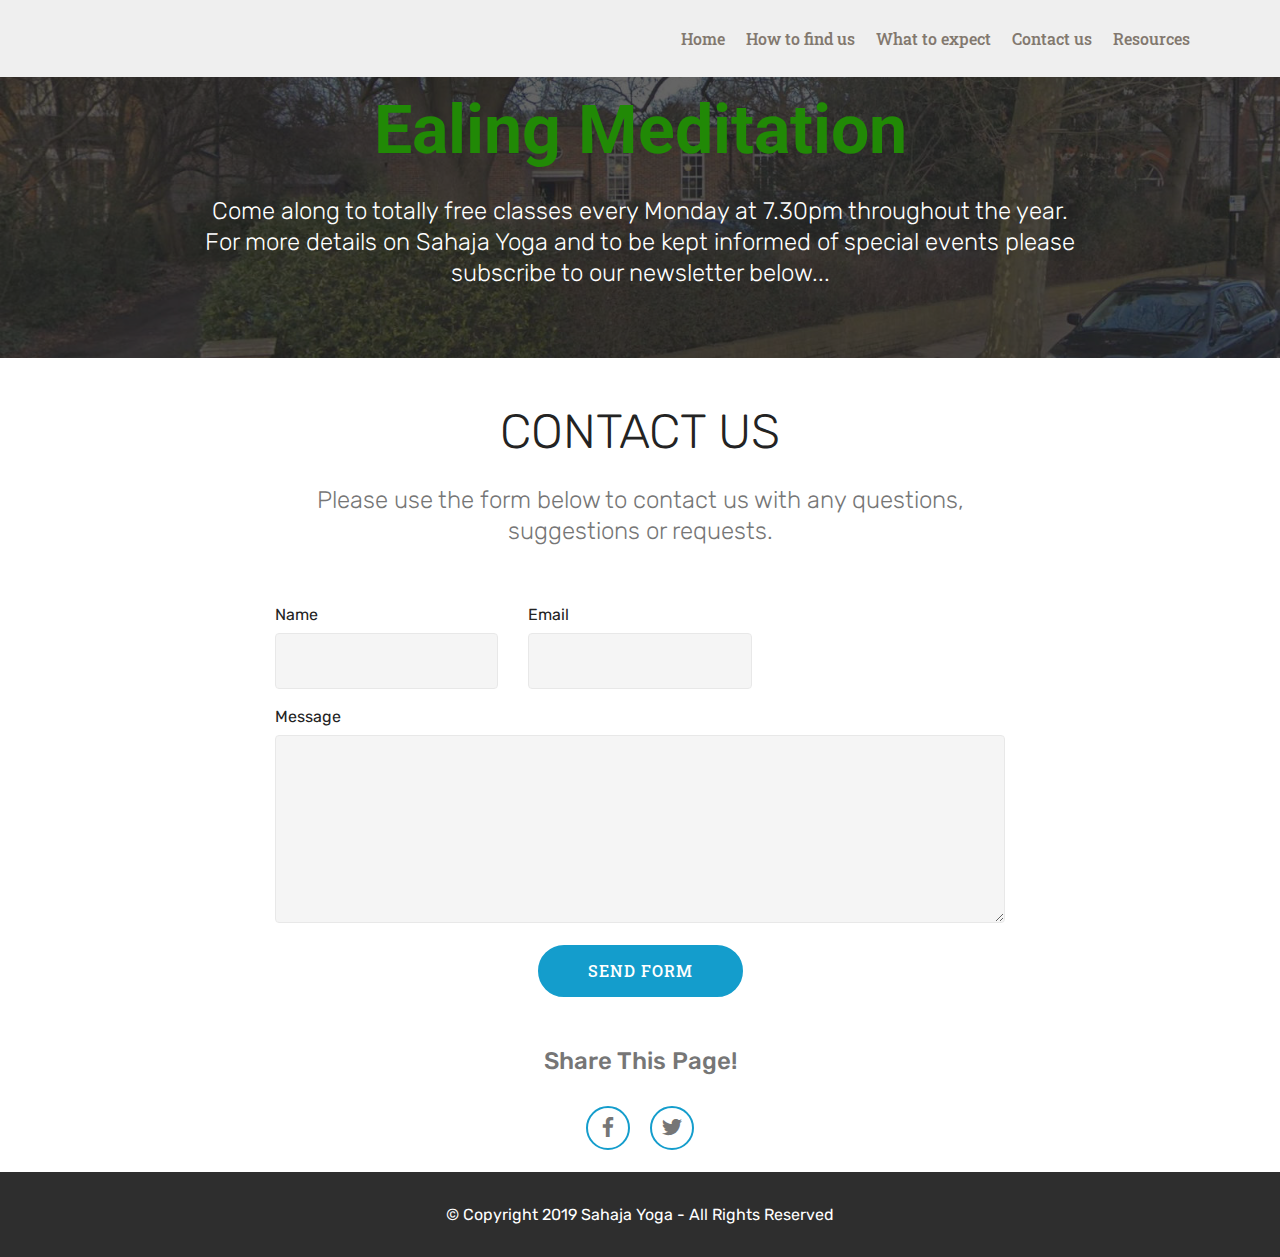
==== contactus.html @ 4f0f0ec8 "create github pages" ====
<!DOCTYPE html>
<html lang="en" >
<head>
  
  <meta charset="UTF-8">
  <meta http-equiv="X-UA-Compatible" content="IE=edge">
  
  <meta name="viewport" content="width=device-width, initial-scale=1, minimum-scale=1">
  <link rel="shortcut icon" href="assets/images/logo2.png" type="image/x-icon">
  <meta name="description" content="">
  
  <title>Contact Us</title>
  <link rel="stylesheet" href="assets/web/assets/mobirise-icons/mobirise-icons.css">
  <link rel="stylesheet" href="assets/tether/tether.min.css">
  <link rel="stylesheet" href="assets/bootstrap/css/bootstrap.min.css">
  <link rel="stylesheet" href="assets/bootstrap/css/bootstrap-grid.min.css">
  <link rel="stylesheet" href="assets/bootstrap/css/bootstrap-reboot.min.css">
  <link rel="stylesheet" href="assets/dropdown/css/style.css">
  <link rel="stylesheet" href="assets/socicon/css/styles.css">
  <link rel="stylesheet" href="assets/theme/css/style.css">
  <link rel="stylesheet" href="assets/mobirise/css/mbr-additional.css" type="text/css">
  
  
  
<meta name="theme-color" content="#149dcc">
<link rel="manifest" href="manifest.json">
<script src="sw-connect.js"></script></head>
<body>
  <section class="menu cid-rzrLYLsdFw" once="menu" id="menu2-1b">

    

    <nav class="navbar navbar-expand beta-menu navbar-dropdown align-items-center navbar-fixed-top navbar-toggleable-sm">
        <button class="navbar-toggler navbar-toggler-right" type="button" data-toggle="collapse" data-target="#navbarSupportedContent" aria-controls="navbarSupportedContent" aria-expanded="false" aria-label="Toggle navigation">
            <div class="hamburger">
                <span></span>
                <span></span>
                <span></span>
                <span></span>
            </div>
        </button>
        <div class="menu-logo">
            <div class="navbar-brand">
                
                
            </div>
        </div>
        <div class="collapse navbar-collapse" id="navbarSupportedContent">
            <ul class="navbar-nav nav-dropdown nav-right navbar-nav-top-padding" data-app-modern-menu="true"><li class="nav-item">
                    <a class="nav-link link text-info display-4" href="index.html">
                        Home</a>
                </li><li class="nav-item"><a class="nav-link link text-info display-4" href="findus.html">
                        How to find us</a></li><li class="nav-item"><a class="nav-link link text-info display-4" href="whattoexpect.html">
                        What to expect</a></li><li class="nav-item"><a class="nav-link link text-info display-4" href="contactus.html">
                        Contact us</a></li>
                <li class="nav-item">
                    <a class="nav-link link text-info display-4" href="#">
                        Resources</a>
                </li></ul>
            
        </div>
    </nav>
</section>

<section class="header1 cid-rzrLYGbPC7" id="header1-14">

    

    <div class="mbr-overlay" style="opacity: 0.7; background-color: rgb(35, 35, 35);">
    </div>

    <div class="container">
        <div class="row justify-content-md-center">
            <div class="mbr-white col-md-10">
                <h1 class="mbr-section-title align-center mbr-bold pb-3 mbr-fonts-style display-1">
                    Ealing Meditation</h1>
                <h3 class="mbr-section-subtitle align-center mbr-light pb-3 mbr-fonts-style display-5">Come along to totally free classes every Monday at 7.30pm throughout the year. 
<div>For more details on Sahaja Yoga and to be kept informed of special events please subscribe to our newsletter below...</div></h3>
                
                
            </div>
        </div>
    </div>

</section>

<section class="mbr-section form1 cid-rzrN6B6VgJ" id="form1-1d">

    

    
    <div class="container">
        <div class="row justify-content-center">
            <div class="title col-12 col-lg-8">
                <h2 class="mbr-section-title align-center pb-3 mbr-fonts-style display-2">
                    CONTACT US</h2>
                <h3 class="mbr-section-subtitle align-center mbr-light pb-3 mbr-fonts-style display-5">
                    Please use the form below to contact us with any questions, suggestions or requests.</h3>
            </div>
        </div>
    </div>
    <div class="container">
        <div class="row justify-content-center">
            <div class="media-container-column col-lg-8" data-form-type="formoid">
                <!---Formbuilder Form--->
                <form action="https://mobirise.com/" method="POST" class="mbr-form form-with-styler" data-form-title="Mobirise Form"><input type="hidden" name="email" data-form-email="true" value="wtzinkTnFHmS6nbP2ixDctC38cv2uahCUDF8X0Ptoif3aAc4qxjBd4SooRGVv1TV05p3VgmQpO48NPKiVNfQHRXfDV/7eMp52Pio+6GOVGcTlql3ilkWLt+3/0jAltB7">
                    <div class="row">
                        <div hidden="hidden" data-form-alert="" class="alert alert-success col-12">Thanks for filling out the form!</div>
                        <div hidden="hidden" data-form-alert-danger="" class="alert alert-danger col-12">
                        </div>
                    </div>
                    <div class="dragArea row">
                        <div class="col-md-4  form-group" data-for="name">
                            <label for="name-form1-1d" class="form-control-label mbr-fonts-style display-7">Name</label>
                            <input type="text" name="name" data-form-field="Name" required="required" class="form-control display-7" id="name-form1-1d">
                        </div>
                        <div class="col-md-4  form-group" data-for="email">
                            <label for="email-form1-1d" class="form-control-label mbr-fonts-style display-7">Email</label>
                            <input type="email" name="email" data-form-field="Email" required="required" class="form-control display-7" id="email-form1-1d">
                        </div>
                        <div data-for="message" class="col-md-12 form-group">
                            <label for="message-form1-1d" class="form-control-label mbr-fonts-style display-7">Message</label>
                            <textarea name="message" data-form-field="Message" class="form-control display-7" id="message-form1-1d"></textarea>
                        </div>
                        <div class="col-md-12 input-group-btn align-center">
                            <button type="submit" class="btn btn-primary btn-form display-4">SEND FORM</button>
                        </div>
                    </div>
                </form><!---Formbuilder Form--->
            </div>
        </div>
    </div>
</section>

<section class="cid-rzrLYKiFLL" id="social-buttons1-19">
    
    

    

    <div class="container">
        <div class="media-container-row">
            <div class="col-md-8 align-center">
                <h2 class="pb-3 mbr-section-title mbr-fonts-style display-5"><br>Share This Page!</h2>
                <div>
                    <div class="mbr-social-likes" data-counters="false">
                        <span class="btn btn-social facebook mx-2" title="Share link on Facebook">
                            <i class="socicon socicon-facebook"></i>
                        </span>
                        <span class="btn btn-social twitter mx-2" title="Share link on Twitter">
                            <i class="socicon socicon-twitter"></i>
                        </span>
                        
                        
                        
                    </div>
                </div>
            </div>
        </div>
    </div>
</section>

<section once="footers" class="cid-rzrLYKTulB" id="footer6-1a">

    

    

    <div class="container">
        <div class="media-container-row align-center mbr-white">
            <div class="col-12">
                <p class="mbr-text mb-0 mbr-fonts-style display-7">
                    © Copyright 2019 Sahaja Yoga - All Rights Reserved
                </p>
            </div>
        </div>
    </div>
</section>


  <script src="assets/web/assets/jquery/jquery.min.js"></script>
  <script src="assets/popper/popper.min.js"></script>
  <script src="assets/tether/tether.min.js"></script>
  <script src="assets/bootstrap/js/bootstrap.min.js"></script>
  <script src="assets/smoothscroll/smooth-scroll.js"></script>
  <script src="assets/sociallikes/social-likes.js"></script>
  <script src="assets/dropdown/js/nav-dropdown.js"></script>
  <script src="assets/dropdown/js/navbar-dropdown.js"></script>
  <script src="assets/touchswipe/jquery.touch-swipe.min.js"></script>
  <script src="assets/theme/js/script.js"></script>
  <script src="assets/formoid/formoid.min.js"></script>
  
  
</body>
</html>
---- assets/web/assets/mobirise-icons/mobirise-icons.css ----
@font-face {
  font-family: 'MobiriseIcons';
  src:  url('mobirise-icons.eot?spat4u');
  src:  url('mobirise-icons.eot?spat4u#iefix') format('embedded-opentype'),
    url('mobirise-icons.ttf?spat4u') format('truetype'),
    url('mobirise-icons.woff?spat4u') format('woff'),
    url('mobirise-icons.svg?spat4u#MobiriseIcons') format('svg');
  font-weight: normal;
  font-style: normal;
}

[class^="mbri-"], [class*=" mbri-"] {
  /* use !important to prevent issues with browser extensions that change fonts */
  font-family: MobiriseIcons !important;
  speak: none;
  font-style: normal;
  font-weight: normal;
  font-variant: normal;
  text-transform: none;
  line-height: 1;

  /* Better Font Rendering =========== */
  -webkit-font-smoothing: antialiased;
  -moz-osx-font-smoothing: grayscale;
}

.mbri-add-submenu:before {
  content: "\e900";
}
.mbri-alert:before {
  content: "\e901";
}
.mbri-align-center:before {
  content: "\e902";
}
.mbri-align-justify:before {
  content: "\e903";
}
.mbri-align-left:before {
  content: "\e904";
}
.mbri-align-right:before {
  content: "\e905";
}
.mbri-android:before {
  content: "\e906";
}
.mbri-apple:before {
  content: "\e907";
}
.mbri-arrow-down:before {
  content: "\e908";
}
.mbri-arrow-next:before {
  content: "\e909";
}
.mbri-arrow-prev:before {
  content: "\e90a";
}
.mbri-arrow-up:before {
  content: "\e90b";
}
.mbri-bold:before {
  content: "\e90c";
}
.mbri-bookmark:before {
  content: "\e90d";
}
.mbri-bootstrap:before {
  content: "\e90e";
}
.mbri-briefcase:before {
  content: "\e90f";
}
.mbri-browse:before {
  content: "\e910";
}
.mbri-bulleted-list:before {
  content: "\e911";
}
.mbri-calendar:before {
  content: "\e912";
}
.mbri-camera:before {
  content: "\e913";
}
.mbri-cart-add:before {
  content: "\e914";
}
.mbri-cart-full:before {
  content: "\e915";
}
.mbri-cash:before {
  content: "\e916";
}
.mbri-change-style:before {
  content: "\e917";
}
.mbri-chat:before {
  content: "\e918";
}
.mbri-clock:before {
  content: "\e919";
}
.mbri-close:before {
  content: "\e91a";
}
.mbri-cloud:before {
  content: "\e91b";
}
.mbri-code:before {
  content: "\e91c";
}
.mbri-contact-form:before {
  content: "\e91d";
}
.mbri-credit-card:before {
  content: "\e91e";
}
.mbri-cursor-click:before {
  content: "\e91f";
}
.mbri-cust-feedback:before {
  content: "\e920";
}
.mbri-database:before {
  content: "\e921";
}
.mbri-delivery:before {
  content: "\e922";
}
.mbri-desktop:before {
  content: "\e923";
}
.mbri-devices:before {
  content: "\e924";
}
.mbri-down:before {
  content: "\e925";
}
.mbri-download:before {
  content: "\e989";
}
.mbri-drag-n-drop:before {
  content: "\e927";
}
.mbri-drag-n-drop2:before {
  content: "\e928";
}
.mbri-edit:before {
  content: "\e929";
}
.mbri-edit2:before {
  content: "\e92a";
}
.mbri-error:before {
  content: "\e92b";
}
.mbri-extension:before {
  content: "\e92c";
}
.mbri-features:before {
  content: "\e92d";
}
.mbri-file:before {
  content: "\e92e";
}
.mbri-flag:before {
  content: "\e92f";
}
.mbri-folder:before {
  content: "\e930";
}
.mbri-gift:before {
  content: "\e931";
}
.mbri-github:before {
  content: "\e932";
}
.mbri-globe:before {
  content: "\e933";
}
.mbri-globe-2:before {
  content: "\e934";
}
.mbri-growing-chart:before {
  content: "\e935";
}
.mbri-hearth:before {
  content: "\e936";
}
.mbri-help:before {
  content: "\e937";
}
.mbri-home:before {
  content: "\e938";
}
.mbri-hot-cup:before {
  content: "\e939";
}
.mbri-idea:before {
  content: "\e93a";
}
.mbri-image-gallery:before {
  content: "\e93b";
}
.mbri-image-slider:before {
  content: "\e93c";
}
.mbri-info:before {
  content: "\e93d";
}
.mbri-italic:before {
  content: "\e93e";
}
.mbri-key:before {
  content: "\e93f";
}
.mbri-laptop:before {
  content: "\e940";
}
.mbri-layers:before {
  content: "\e941";
}
.mbri-left-right:before {
  content: "\e942";
}
.mbri-left:before {
  content: "\e943";
}
.mbri-letter:before {
  content: "\e944";
}
.mbri-like:before {
  content: "\e945";
}
.mbri-link:before {
  content: "\e946";
}
.mbri-lock:before {
  content: "\e947";
}
.mbri-login:before {
  content: "\e948";
}
.mbri-logout:before {
  content: "\e949";
}
.mbri-magic-stick:before {
  content: "\e94a";
}
.mbri-map-pin:before {
  content: "\e94b";
}
.mbri-menu:before {
  content: "\e94c";
}
.mbri-mobile:before {
  content: "\e94d";
}
.mbri-mobile2:before {
  content: "\e94e";
}
.mbri-mobirise:before {
  content: "\e94f";
}
.mbri-more-horizontal:before {
  content: "\e950";
}
.mbri-more-vertical:before {
  content: "\e951";
}
.mbri-music:before {
  content: "\e952";
}
.mbri-new-file:before {
  content: "\e953";
}
.mbri-numbered-list:before {
  content: "\e954";
}
.mbri-opened-folder:before {
  content: "\e955";
}
.mbri-pages:before {
  content: "\e956";
}
.mbri-paper-plane:before {
  content: "\e957";
}
.mbri-paperclip:before {
  content: "\e958";
}
.mbri-photo:before {
  content: "\e959";
}
.mbri-photos:before {
  content: "\e95a";
}
.mbri-pin:before {
  content: "\e95b";
}
.mbri-play:before {
  content: "\e95c";
}
.mbri-plus:before {
  content: "\e95d";
}
.mbri-preview:before {
  content: "\e95e";
}
.mbri-print:before {
  content: "\e95f";
}
.mbri-protect:before {
  content: "\e960";
}
.mbri-question:before {
  content: "\e961";
}
.mbri-quote-left:before {
  content: "\e962";
}
.mbri-quote-right:before {
  content: "\e963";
}
.mbri-refresh:before {
  content: "\e964";
}
.mbri-responsive:before {
  content: "\e965";
}
.mbri-right:before {
  content: "\e966";
}
.mbri-rocket:before {
  content: "\e967";
}
.mbri-sad-face:before {
  content: "\e968";
}
.mbri-sale:before {
  content: "\e969";
}
.mbri-save:before {
  content: "\e96a";
}
.mbri-search:before {
  content: "\e96b";
}
.mbri-setting:before {
  content: "\e96c";
}
.mbri-setting2:before {
  content: "\e96d";
}
.mbri-setting3:before {
  content: "\e96e";
}
.mbri-share:before {
  content: "\e96f";
}
.mbri-shopping-bag:before {
  content: "\e970";
}
.mbri-shopping-basket:before {
  content: "\e971";
}
.mbri-shopping-cart:before {
  content: "\e972";
}
.mbri-sites:before {
  content: "\e973";
}
.mbri-smile-face:before {
  content: "\e974";
}
.mbri-speed:before {
  content: "\e975";
}
.mbri-star:before {
  content: "\e976";
}
.mbri-success:before {
  content: "\e977";
}
.mbri-sun:before {
  content: "\e978";
}
.mbri-sun2:before {
  content: "\e979";
}
.mbri-tablet:before {
  content: "\e97a";
}
.mbri-tablet-vertical:before {
  content: "\e97b";
}
.mbri-target:before {
  content: "\e97c";
}
.mbri-timer:before {
  content: "\e97d";
}
.mbri-to-ftp:before {
  content: "\e97e";
}
.mbri-to-local-drive:before {
  content: "\e97f";
}
.mbri-touch-swipe:before {
  content: "\e980";
}
.mbri-touch:before {
  content: "\e981";
}
.mbri-trash:before {
  content: "\e982";
}
.mbri-underline:before {
  content: "\e983";
}
.mbri-unlink:before {
  content: "\e984";
}
.mbri-unlock:before {
  content: "\e985";
}
.mbri-up-down:before {
  content: "\e986";
}
.mbri-up:before {
  content: "\e987";
}
.mbri-update:before {
  content: "\e988";
}
.mbri-upload:before {
 content: "\e926"; 
}
.mbri-user:before {
  content: "\e98a";
}
.mbri-user2:before {
  content: "\e98b";
}
.mbri-users:before {
  content: "\e98c";
}
.mbri-video:before {
  content: "\e98d";
}
.mbri-video-play:before {
  content: "\e98e";
}
.mbri-watch:before {
  content: "\e98f";
}
.mbri-website-theme:before {
  content: "\e990";
}
.mbri-wifi:before {
  content: "\e991";
}
.mbri-windows:before {
  content: "\e992";
}
.mbri-zoom-out:before {
  content: "\e993";
}
.mbri-redo:before {
  content: "\e994";
}
.mbri-undo:before {
  content: "\e995";
}
---- assets/dropdown/css/style.css ----
.navbar-dropdown {
  left: 0;
  padding: 0;
  position: absolute;
  right: 0;
  top: 0;
  transition: all 0.45s ease;
  z-index: 1030;
  background: #282828; }
  .navbar-dropdown .navbar-logo {
    margin-right: 0.8rem;
    transition: margin 0.3s ease-in-out;
    vertical-align: middle; }
    .navbar-dropdown .navbar-logo img {
      height: 3.125rem;
      transition: all 0.3s ease-in-out; }
    .navbar-dropdown .navbar-logo.mbr-iconfont {
      font-size: 3.125rem;
      line-height: 3.125rem; }
  .navbar-dropdown .navbar-caption {
    font-weight: 700;
    white-space: normal;
    vertical-align: -4px;
    line-height: 3.125rem !important; }
    .navbar-dropdown .navbar-caption, .navbar-dropdown .navbar-caption:hover {
      color: inherit;
      text-decoration: none; }
  .navbar-dropdown .mbr-iconfont + .navbar-caption {
    vertical-align: -1px; }
  .navbar-dropdown.navbar-fixed-top {
    position: fixed; }
  .navbar-dropdown .navbar-brand span {
    vertical-align: -4px; }
  .navbar-dropdown.bg-color.transparent {
    background: none; }
  .navbar-dropdown.navbar-short .navbar-brand {
    padding: 0.625rem 0; }
    .navbar-dropdown.navbar-short .navbar-brand span {
      vertical-align: -1px; }
  .navbar-dropdown.navbar-short .navbar-caption {
    line-height: 2.375rem !important;
    vertical-align: -2px; }
  .navbar-dropdown.navbar-short .navbar-logo {
    margin-right: 0.5rem; }
    .navbar-dropdown.navbar-short .navbar-logo img {
      height: 2.375rem; }
    .navbar-dropdown.navbar-short .navbar-logo.mbr-iconfont {
      font-size: 2.375rem;
      line-height: 2.375rem; }
  .navbar-dropdown.navbar-short .mbr-table-cell {
    height: 3.625rem; }
  .navbar-dropdown .navbar-close {
    left: 0.6875rem;
    position: fixed;
    top: 0.75rem;
    z-index: 1000; }
  .navbar-dropdown .hamburger-icon {
    content: "";
    display: inline-block;
    vertical-align: middle;
    width: 16px;
    -webkit-box-shadow: 0 -6px 0 1px #282828,0 0 0 1px #282828,0 6px 0 1px #282828;
    -moz-box-shadow: 0 -6px 0 1px #282828,0 0 0 1px #282828,0 6px 0 1px #282828;
    box-shadow: 0 -6px 0 1px #282828,0 0 0 1px #282828,0 6px 0 1px #282828; }

.dropdown-menu .dropdown-toggle[data-toggle="dropdown-submenu"]::after {
  border-bottom: 0.35em solid transparent;
  border-left: 0.35em solid;
  border-right: 0;
  border-top: 0.35em solid transparent;
  margin-left: 0.3rem; }

.dropdown-menu .dropdown-item:focus {
  outline: 0; }

.nav-dropdown {
  font-size: 0.75rem;
  font-weight: 500;
  height: auto !important; }
  .nav-dropdown .nav-btn {
    padding-left: 1rem; }
  .nav-dropdown .link {
    margin: .667em 1.667em;
    font-weight: 500;
    padding: 0;
    transition: color .2s ease-in-out; }
    .nav-dropdown .link.dropdown-toggle {
      margin-right: 2.583em; }
      .nav-dropdown .link.dropdown-toggle::after {
        margin-left: .25rem;
        border-top: 0.35em solid;
        border-right: 0.35em solid transparent;
        border-left: 0.35em solid transparent;
        border-bottom: 0; }
      .nav-dropdown .link.dropdown-toggle[aria-expanded="true"] {
        margin: 0;
        padding: 0.667em 3.263em  0.667em 1.667em; }
  .nav-dropdown .link::after,
  .nav-dropdown .dropdown-item::after {
    color: inherit; }
  .nav-dropdown .btn {
    font-size: 0.75rem;
    font-weight: 700;
    letter-spacing: 0;
    margin-bottom: 0;
    padding-left: 1.25rem;
    padding-right: 1.25rem; }
  .nav-dropdown .dropdown-menu {
    border-radius: 0;
    border: 0;
    left: 0;
    margin: 0;
    padding-bottom: 1.25rem;
    padding-top: 1.25rem;
    position: relative; }
  .nav-dropdown .dropdown-submenu {
    margin-left: 0.125rem;
    top: 0; }
  .nav-dropdown .dropdown-item {
    font-weight: 500;
    line-height: 2;
    padding: 0.3846em 4.615em 0.3846em 1.5385em;
    position: relative;
    transition: color .2s ease-in-out, background-color .2s ease-in-out; }
    .nav-dropdown .dropdown-item::after {
      margin-top: -0.3077em;
      position: absolute;
      right: 1.1538em;
      top: 50%; }
    .nav-dropdown .dropdown-item:focus, .nav-dropdown .dropdown-item:hover {
      background: none; }

@media (max-width: 767px) {
  .nav-dropdown.navbar-toggleable-sm {
    bottom: 0;
    display: none;
    left: 0;
    overflow-x: hidden;
    position: fixed;
    top: 0;
    transform: translateX(-100%);
    -ms-transform: translateX(-100%);
    -webkit-transform: translateX(-100%);
    width: 18.75rem;
    z-index: 999; } }
.nav-dropdown.navbar-toggleable-xl {
  bottom: 0;
  display: none;
  left: 0;
  overflow-x: hidden;
  position: fixed;
  top: 0;
  transform: translateX(-100%);
  -ms-transform: translateX(-100%);
  -webkit-transform: translateX(-100%);
  width: 18.75rem;
  z-index: 999; }

.nav-dropdown-sm {
  display: block !important;
  overflow-x: hidden;
  overflow: auto;
  padding-top: 3.875rem; }
  .nav-dropdown-sm::after {
    content: "";
    display: block;
    height: 3rem;
    width: 100%; }
  .nav-dropdown-sm.collapse.in ~ .navbar-close {
    display: block !important; }
  .nav-dropdown-sm.collapsing, .nav-dropdown-sm.collapse.in {
    transform: translateX(0);
    -ms-transform: translateX(0);
    -webkit-transform: translateX(0);
    transition: all 0.25s ease-out;
    -webkit-transition: all 0.25s ease-out;
    background: #282828; }
  .nav-dropdown-sm.collapsing[aria-expanded="false"] {
    transform: translateX(-100%);
    -ms-transform: translateX(-100%);
    -webkit-transform: translateX(-100%); }
  .nav-dropdown-sm .nav-item {
    display: block;
    margin-left: 0 !important;
    padding-left: 0; }
  .nav-dropdown-sm .link,
  .nav-dropdown-sm .dropdown-item {
    border-top: 1px dotted rgba(255, 255, 255, 0.1);
    font-size: 0.8125rem;
    line-height: 1.6;
    margin: 0 !important;
    padding: 0.875rem 2.4rem 0.875rem 1.5625rem !important;
    position: relative;
    white-space: normal; }
    .nav-dropdown-sm .link:focus, .nav-dropdown-sm .link:hover,
    .nav-dropdown-sm .dropdown-item:focus,
    .nav-dropdown-sm .dropdown-item:hover {
      background: rgba(0, 0, 0, 0.2) !important;
      color: #c0a375; }
  .nav-dropdown-sm .nav-btn {
    position: relative;
    padding: 1.5625rem 1.5625rem 0 1.5625rem; }
    .nav-dropdown-sm .nav-btn::before {
      border-top: 1px dotted rgba(255, 255, 255, 0.1);
      content: "";
      left: 0;
      position: absolute;
      top: 0;
      width: 100%; }
    .nav-dropdown-sm .nav-btn + .nav-btn {
      padding-top: 0.625rem; }
      .nav-dropdown-sm .nav-btn + .nav-btn::before {
        display: none; }
  .nav-dropdown-sm .btn {
    padding: 0.625rem 0; }
  .nav-dropdown-sm .dropdown-toggle[data-toggle="dropdown-submenu"]::after {
    margin-left: .25rem;
    border-top: 0.35em solid;
    border-right: 0.35em solid transparent;
    border-left: 0.35em solid transparent;
    border-bottom: 0; }
  .nav-dropdown-sm .dropdown-toggle[data-toggle="dropdown-submenu"][aria-expanded="true"]::after {
    border-top: 0;
    border-right: 0.35em solid transparent;
    border-left: 0.35em solid transparent;
    border-bottom: 0.35em solid; }
  .nav-dropdown-sm .dropdown-menu {
    margin: 0;
    padding: 0;
    position: relative;
    top: 0;
    left: 0;
    width: 100%;
    border: 0;
    float: none;
    border-radius: 0;
    background: none; }
  .nav-dropdown-sm .dropdown-submenu {
    left: 100%;
    margin-left: 0.125rem;
    margin-top: -1.25rem;
    top: 0; }

.navbar-toggleable-sm .nav-dropdown .dropdown-menu {
  position: absolute; }

.navbar-toggleable-sm .nav-dropdown .dropdown-submenu {
  left: 100%;
  margin-left: 0.125rem;
  margin-top: -1.25rem;
  top: 0; }

.navbar-toggleable-sm.opened .nav-dropdown .dropdown-menu {
  position: relative; }

.navbar-toggleable-sm.opened .nav-dropdown .dropdown-submenu {
  left: 0;
  margin-left: 00rem;
  margin-top: 0rem;
  top: 0; }

.is-builder .nav-dropdown.collapsing {
  transition: none !important; }

/*# sourceMappingURL=style.css.map */
---- assets/socicon/css/styles.css ----
@charset "UTF-8";

@font-face {
  font-family: "socicon";
  src:url("../fonts/socicon.eot");
  src:url("../fonts/socicon.eot?#iefix") format("embedded-opentype"),
    url("../fonts/socicon.woff") format("woff"),
    url("../fonts/socicon.ttf") format("truetype"),
    url("../fonts/socicon.svg#socicon") format("svg");
  font-weight: normal;
  font-style: normal;

}

[data-icon]:before {
  font-family: "socicon" !important;
  content: attr(data-icon);
  font-style: normal !important;
  font-weight: normal !important;
  font-variant: normal !important;
  text-transform: none !important;
  speak: none;
  line-height: 1;
  -webkit-font-smoothing: antialiased;
  -moz-osx-font-smoothing: grayscale;
}

[class^="socicon-"]:before,
[class*=" socicon-"]:before {
  font-family: "socicon" !important;
  font-style: normal !important;
  font-weight: normal !important;
  font-variant: normal !important;
  text-transform: none !important;
  speak: none;
  line-height: 1;
  -webkit-font-smoothing: antialiased;
  -moz-osx-font-smoothing: grayscale;
}

.socicon-modelmayhem:before {
  content: "\e000";
}
.socicon-mixcloud:before {
  content: "\e001";
}
.socicon-drupal:before {
  content: "\e002";
}
.socicon-swarm:before {
  content: "\e003";
}
.socicon-istock:before {
  content: "\e004";
}
.socicon-yammer:before {
  content: "\e005";
}
.socicon-ello:before {
  content: "\e006";
}
.socicon-stackoverflow:before {
  content: "\e007";
}
.socicon-persona:before {
  content: "\e008";
}
.socicon-triplej:before {
  content: "\e009";
}
.socicon-houzz:before {
  content: "\e00a";
}
.socicon-rss:before {
  content: "\e00b";
}
.socicon-paypal:before {
  content: "\e00c";
}
.socicon-odnoklassniki:before {
  content: "\e00d";
}
.socicon-airbnb:before {
  content: "\e00e";
}
.socicon-periscope:before {
  content: "\e00f";
}
.socicon-outlook:before {
  content: "\e010";
}
.socicon-coderwall:before {
  content: "\e011";
}
.socicon-tripadvisor:before {
  content: "\e012";
}
.socicon-appnet:before {
  content: "\e013";
}
.socicon-goodreads:before {
  content: "\e014";
}
.socicon-tripit:before {
  content: "\e015";
}
.socicon-lanyrd:before {
  content: "\e016";
}
.socicon-slideshare:before {
  content: "\e017";
}
.socicon-buffer:before {
  content: "\e018";
}
.socicon-disqus:before {
  content: "\e019";
}
.socicon-vkontakte:before {
  content: "\e01a";
}
.socicon-whatsapp:before {
  content: "\e01b";
}
.socicon-patreon:before {
  content: "\e01c";
}
.socicon-storehouse:before {
  content: "\e01d";
}
.socicon-pocket:before {
  content: "\e01e";
}
.socicon-mail:before {
  content: "\e01f";
}
.socicon-blogger:before {
  content: "\e020";
}
.socicon-technorati:before {
  content: "\e021";
}
.socicon-reddit:before {
  content: "\e022";
}
.socicon-dribbble:before {
  content: "\e023";
}
.socicon-stumbleupon:before {
  content: "\e024";
}
.socicon-digg:before {
  content: "\e025";
}
.socicon-envato:before {
  content: "\e026";
}
.socicon-behance:before {
  content: "\e027";
}
.socicon-delicious:before {
  content: "\e028";
}
.socicon-deviantart:before {
  content: "\e029";
}
.socicon-forrst:before {
  content: "\e02a";
}
.socicon-play:before {
  content: "\e02b";
}
.socicon-zerply:before {
  content: "\e02c";
}
.socicon-wikipedia:before {
  content: "\e02d";
}
.socicon-apple:before {
  content: "\e02e";
}
.socicon-flattr:before {
  content: "\e02f";
}
.socicon-github:before {
  content: "\e030";
}
.socicon-renren:before {
  content: "\e031";
}
.socicon-friendfeed:before {
  content: "\e032";
}
.socicon-newsvine:before {
  content: "\e033";
}
.socicon-identica:before {
  content: "\e034";
}
.socicon-bebo:before {
  content: "\e035";
}
.socicon-zynga:before {
  content: "\e036";
}
.socicon-steam:before {
  content: "\e037";
}
.socicon-xbox:before {
  content: "\e038";
}
.socicon-windows:before {
  content: "\e039";
}
.socicon-qq:before {
  content: "\e03a";
}
.socicon-douban:before {
  content: "\e03b";
}
.socicon-meetup:before {
  content: "\e03c";
}
.socicon-playstation:before {
  content: "\e03d";
}
.socicon-android:before {
  content: "\e03e";
}
.socicon-snapchat:before {
  content: "\e03f";
}
.socicon-twitter:before {
  content: "\e040";
}
.socicon-facebook:before {
  content: "\e041";
}
.socicon-googleplus:before {
  content: "\e042";
}
.socicon-pinterest:before {
  content: "\e043";
}
.socicon-foursquare:before {
  content: "\e044";
}
.socicon-yahoo:before {
  content: "\e045";
}
.socicon-skype:before {
  content: "\e046";
}
.socicon-yelp:before {
  content: "\e047";
}
.socicon-feedburner:before {
  content: "\e048";
}
.socicon-linkedin:before {
  content: "\e049";
}
.socicon-viadeo:before {
  content: "\e04a";
}
.socicon-xing:before {
  content: "\e04b";
}
.socicon-myspace:before {
  content: "\e04c";
}
.socicon-soundcloud:before {
  content: "\e04d";
}
.socicon-spotify:before {
  content: "\e04e";
}
.socicon-grooveshark:before {
  content: "\e04f";
}
.socicon-lastfm:before {
  content: "\e050";
}
.socicon-youtube:before {
  content: "\e051";
}
.socicon-vimeo:before {
  content: "\e052";
}
.socicon-dailymotion:before {
  content: "\e053";
}
.socicon-vine:before {
  content: "\e054";
}
.socicon-flickr:before {
  content: "\e055";
}
.socicon-500px:before {
  content: "\e056";
}
.socicon-wordpress:before {
  content: "\e058";
}
.socicon-tumblr:before {
  content: "\e059";
}
.socicon-twitch:before {
  content: "\e05a";
}
.socicon-8tracks:before {
  content: "\e05b";
}
.socicon-amazon:before {
  content: "\e05c";
}
.socicon-icq:before {
  content: "\e05d";
}
.socicon-smugmug:before {
  content: "\e05e";
}
.socicon-ravelry:before {
  content: "\e05f";
}
.socicon-weibo:before {
  content: "\e060";
}
.socicon-baidu:before {
  content: "\e061";
}
.socicon-angellist:before {
  content: "\e062";
}
.socicon-ebay:before {
  content: "\e063";
}
.socicon-imdb:before {
  content: "\e064";
}
.socicon-stayfriends:before {
  content: "\e065";
}
.socicon-residentadvisor:before {
  content: "\e066";
}
.socicon-google:before {
  content: "\e067";
}
.socicon-yandex:before {
  content: "\e068";
}
.socicon-sharethis:before {
  content: "\e069";
}
.socicon-bandcamp:before {
  content: "\e06a";
}
.socicon-itunes:before {
  content: "\e06b";
}
.socicon-deezer:before {
  content: "\e06c";
}
.socicon-telegram:before {
  content: "\e06e";
}
.socicon-openid:before {
  content: "\e06f";
}
.socicon-amplement:before {
  content: "\e070";
}
.socicon-viber:before {
  content: "\e071";
}
.socicon-zomato:before {
  content: "\e072";
}
.socicon-draugiem:before {
  content: "\e074";
}
.socicon-endomodo:before {
  content: "\e075";
}
.socicon-filmweb:before {
  content: "\e076";
}
.socicon-stackexchange:before {
  content: "\e077";
}
.socicon-wykop:before {
  content: "\e078";
}
.socicon-teamspeak:before {
  content: "\e079";
}
.socicon-teamviewer:before {
  content: "\e07a";
}
.socicon-ventrilo:before {
  content: "\e07b";
}
.socicon-younow:before {
  content: "\e07c";
}
.socicon-raidcall:before {
  content: "\e07d";
}
.socicon-mumble:before {
  content: "\e07e";
}
.socicon-medium:before {
  content: "\e06d";
}
.socicon-bebee:before {
  content: "\e07f";
}
.socicon-hitbox:before {
  content: "\e080";
}
.socicon-reverbnation:before {
  content: "\e081";
}
.socicon-formulr:before {
  content: "\e082";
}
.socicon-instagram:before {
  content: "\e057";
}
.socicon-battlenet:before {
  content: "\e083";
}
.socicon-chrome:before {
  content: "\e084";
}
.socicon-discord:before {
  content: "\e086";
}
.socicon-issuu:before {
  content: "\e087";
}
.socicon-macos:before {
  content: "\e088";
}
.socicon-firefox:before {
  content: "\e089";
}
.socicon-opera:before {
  content: "\e08d";
}
.socicon-keybase:before {
  content: "\e090";
}
.socicon-alliance:before {
  content: "\e091";
}
.socicon-livejournal:before {
  content: "\e092";
}
.socicon-googlephotos:before {
  content: "\e093";
}
.socicon-horde:before {
  content: "\e094";
}
.socicon-etsy:before {
  content: "\e095";
}
.socicon-zapier:before {
  content: "\e096";
}
.socicon-google-scholar:before {
  content: "\e097";
}
.socicon-researchgate:before {
  content: "\e098";
}
.socicon-wechat:before {
  content: "\e099";
}
.socicon-strava:before {
  content: "\e09a";
}
.socicon-line:before {
  content: "\e09b";
}
.socicon-lyft:before {
  content: "\e09c";
}
.socicon-uber:before {
  content: "\e09d";
}
.socicon-songkick:before {
  content: "\e09e";
}
.socicon-viewbug:before {
  content: "\e09f";
}
.socicon-googlegroups:before {
  content: "\e0a0";
}
.socicon-quora:before {
  content: "\e073";
}
.socicon-diablo:before {
  content: "\e085";
}
.socicon-blizzard:before {
  content: "\e0a1";
}
.socicon-hearthstone:before {
  content: "\e08b";
}
.socicon-heroes:before {
  content: "\e08a";
}
.socicon-overwatch:before {
  content: "\e08c";
}
.socicon-warcraft:before {
  content: "\e08e";
}
.socicon-starcraft:before {
  content: "\e08f";
}
.socicon-beam:before {
  content: "\e0a2";
}
.socicon-curse:before {
  content: "\e0a3";
}
.socicon-player:before {
  content: "\e0a4";
}
.socicon-streamjar:before {
  content: "\e0a5";
}
.socicon-nintendo:before {
  content: "\e0a6";
}
.socicon-hellocoton:before {
  content: "\e0a7";
}
---- assets/theme/css/style.css ----
/*!
 * Mobirise v4 theme (https://mobirise.com/)
 * Copyright 2017 Mobirise
 */
section {
  background-color: #eeeeee;
}

section,
.container,
.container-fluid {
  position: relative;
  word-wrap: break-word;
}

a.mbr-iconfont:hover {
  text-decoration: none;
}

.article .lead p, .article .lead ul, .article .lead ol, .article .lead pre, .article .lead blockquote {
  margin-bottom: 0;
}

a {
  font-style: normal;
  font-weight: 400;
  cursor: pointer;
}

a, a:hover {
  text-decoration: none;
}

figure {
  margin-bottom: 0;
}

body {
  color: #232323;
}

h1, h2, h3, h4, h5, h6,
.h1, .h2, .h3, .h4, .h5, .h6,
.display-1, .display-2, .display-3, .display-4 {
  line-height: 1;
  word-break: break-word;
  word-wrap: break-word;
}

b, strong {
  font-weight: bold;
}

blockquote {
  padding: 10px 0 10px 20px;
  position: relative;
  border-left: 2px solid;
  border-color: #ff3366;
}

input:-webkit-autofill, input:-webkit-autofill:hover, input:-webkit-autofill:focus, input:-webkit-autofill:active {
  transition-delay: 9999s;
  transition-property: background-color, color;
}

textarea[type="hidden"] {
  display: none;
}

body {
  position: relative;
}

section {
  background-position: 50% 50%;
  background-repeat: no-repeat;
  background-size: cover;
}

section .mbr-background-video,
section .mbr-background-video-preview {
  position: absolute;
  bottom: 0;
  left: 0;
  right: 0;
  top: 0;
}

.hidden {
  visibility: hidden;
}

.mbr-z-index20 {
  z-index: 20;
}

/*! Base colors */
.mbr-white {
  color: #ffffff;
}

.mbr-black {
  color: #000000;
}

.mbr-bg-white {
  background-color: #ffffff;
}

.mbr-bg-black {
  background-color: #000000;
}

/*! Text-aligns */
.align-left {
  text-align: left;
}

.align-center {
  text-align: center;
}

.align-right {
  text-align: right;
}

@media (max-width: 767px) {
  .align-left, .align-center, .align-right, .mbr-section-btn, .mbr-section-title {
    text-align: center;
  }
}

/*! Font-weight  */
.mbr-light {
  font-weight: 300;
}

.mbr-regular {
  font-weight: 400;
}

.mbr-semibold {
  font-weight: 500;
}

.mbr-bold {
  font-weight: 700;
}

/*! Media  */
.media-size-item {
  -webkit-flex: 1 1 auto;
  -moz-flex: 1 1 auto;
  -ms-flex: 1 1 auto;
  -o-flex: 1 1 auto;
  flex: 1 1 auto;
}

.media-content {
  -webkit-flex-basis: 100%;
  flex-basis: 100%;
}

.media-container-row {
  display: -ms-flexbox;
  display: -webkit-flex;
  display: flex;
  -webkit-flex-direction: row;
  -ms-flex-direction: row;
  flex-direction: row;
  -webkit-flex-wrap: wrap;
  -ms-flex-wrap: wrap;
  flex-wrap: wrap;
  -webkit-justify-content: center;
  -ms-flex-pack: center;
  justify-content: center;
  -webkit-align-content: center;
  -ms-flex-line-pack: center;
  align-content: center;
  -webkit-align-items: start;
  -ms-flex-align: start;
  align-items: start;
}

.media-container-row .media-size-item {
  width: 400px;
}

.media-container-column {
  display: -ms-flexbox;
  display: -webkit-flex;
  display: flex;
  -webkit-flex-direction: column;
  -ms-flex-direction: column;
  flex-direction: column;
  -webkit-flex-wrap: wrap;
  -ms-flex-wrap: wrap;
  flex-wrap: wrap;
  -webkit-justify-content: center;
  -ms-flex-pack: center;
  justify-content: center;
  -webkit-align-content: center;
  -ms-flex-line-pack: center;
  align-content: center;
  -webkit-align-items: stretch;
  -ms-flex-align: stretch;
  align-items: stretch;
}

.media-container-column > * {
  width: 100%;
}

@media (min-width: 992px) {
  .media-container-row {
    -webkit-flex-wrap: nowrap;
    -ms-flex-wrap: nowrap;
    flex-wrap: nowrap;
  }
}

figure {
  overflow: hidden;
}

figure[mbr-media-size] {
  transition: width 0.1s;
}

.mbr-figure img, .mbr-figure iframe {
  display: block;
  width: 100%;
}

.card {
  background-color: transparent;
  border: none;
}

.card-box {
  width: 100%;
}

.card-img {
  text-align: center;
  flex-shrink: 0;
  -webkit-flex-shrink: 0;
}

.media {
  max-width: 100%;
  margin: 0 auto;
}

.mbr-figure {
  -ms-flex-item-align: center;
  -ms-grid-row-align: center;
  -webkit-align-self: center;
  align-self: center;
}

.media-container > div {
  max-width: 100%;
}

.mbr-figure img, .card-img img {
  width: 100%;
}

@media (max-width: 991px) {
  .media-size-item {
    width: auto !important;
  }
  .media {
    width: auto;
  }
  .mbr-figure {
    width: 100% !important;
  }
}

/*! Buttons */
.mbr-section-btn {
  margin-left: -.25rem;
  margin-right: -.25rem;
  font-size: 0;
}

nav .mbr-section-btn {
  margin-left: 0rem;
  margin-right: 0rem;
}

/*! Btn icon margin */
.btn .mbr-iconfont, .btn.btn-sm .mbr-iconfont {
  cursor: pointer;
  margin-right: 0.5rem;
}

.btn.btn-md .mbr-iconfont, .btn.btn-md .mbr-iconfont {
  margin-right: 0.8rem;
}

.mbr-regular {
  font-weight: 400;
}

.mbr-semibold {
  font-weight: 500;
}

.mbr-bold {
  font-weight: 700;
}

[type="submit"] {
  -webkit-appearance: none;
}

/*! Full-screen */
.mbr-fullscreen .mbr-overlay {
  min-height: 100vh;
}

.mbr-fullscreen {
  display: flex;
  display: -webkit-flex;
  display: -moz-flex;
  display: -ms-flex;
  display: -o-flex;
  align-items: center;
  -webkit-align-items: center;
  min-height: 100vh;
  padding-top: 3rem;
  padding-bottom: 3rem;
}

/*! Map */
.map {
  height: 25rem;
  position: relative;
}

.map iframe {
  width: 100%;
  height: 100%;
}

/* Form */
.form-asterisk {
  font-family: initial;
  position: absolute;
  top: -2px;
  font-weight: normal;
}

/*! Scroll to top arrow */
.mbr-arrow-up {
  bottom: 25px;
  right: 90px;
  position: fixed;
  text-align: right;
  z-index: 5000;
  color: #ffffff;
  font-size: 32px;
  transform: rotate(180deg);
  -webkit-transform: rotate(180deg);
}

.mbr-arrow-up a {
  background: rgba(0, 0, 0, 0.2);
  border-radius: 3px;
  color: #fff;
  display: inline-block;
  height: 60px;
  width: 60px;
  outline-style: none !important;
  position: relative;
  text-decoration: none;
  transition: all .3s ease-in-out;
  cursor: pointer;
  text-align: center;
}

.mbr-arrow-up a:hover {
  background-color: rgba(0, 0, 0, 0.4);
}

.mbr-arrow-up a i {
  line-height: 60px;
}

.mbr-arrow-up-icon {
  display: block;
  color: #fff;
}

.mbr-arrow-up-icon::before {
  content: "\203a";
  display: inline-block;
  font-family: serif;
  font-size: 32px;
  line-height: 1;
  font-style: normal;
  position: relative;
  top: 6px;
  left: -4px;
  -webkit-transform: rotate(-90deg);
  transform: rotate(-90deg);
}

/*! Arrow Down */
.mbr-arrow {
  position: absolute;
  bottom: 45px;
  left: 50%;
  width: 60px;
  height: 60px;
  cursor: pointer;
  background-color: rgba(80, 80, 80, 0.5);
  border-radius: 50%;
  -webkit-transform: translateX(-50%);
  transform: translateX(-50%);
}

.mbr-arrow > a {
  display: inline-block;
  text-decoration: none;
  outline-style: none;
  -webkit-animation: arrowdown 1.7s ease-in-out infinite;
  animation: arrowdown 1.7s ease-in-out infinite;
}

.mbr-arrow > a > i {
  position: absolute;
  top: -2px;
  left: 15px;
  font-size: 2rem;
}

@keyframes arrowdown {
  0% {
    transform: translateY(0px);
    -webkit-transform: translateY(0px);
  }
  50% {
    transform: translateY(-5px);
    -webkit-transform: translateY(-5px);
  }
  100% {
    transform: translateY(0px);
    -webkit-transform: translateY(0px);
  }
}

@-webkit-keyframes arrowdown {
  0% {
    transform: translateY(0px);
    -webkit-transform: translateY(0px);
  }
  50% {
    transform: translateY(-5px);
    -webkit-transform: translateY(-5px);
  }
  100% {
    transform: translateY(0px);
    -webkit-transform: translateY(0px);
  }
}

@media (max-width: 500px) {
  .mbr-arrow-up {
    left: 50%;
    right: auto;
    transform: translateX(-50%) rotate(180deg);
    -webkit-transform: translateX(-50%) rotate(180deg);
  }
}

/*Gradients animation*/
@keyframes gradient-animation {
  from {
    background-position: 0% 100%;
    animation-timing-function: ease-in-out;
  }
  to {
    background-position: 100% 0%;
    animation-timing-function: ease-in-out;
  }
}

@-webkit-keyframes gradient-animation {
  from {
    background-position: 0% 100%;
    animation-timing-function: ease-in-out;
  }
  to {
    background-position: 100% 0%;
    animation-timing-function: ease-in-out;
  }
}

.bg-gradient {
  background-size: 200% 200%;
  animation: gradient-animation 5s infinite alternate;
  -webkit-animation: gradient-animation 5s infinite alternate;
}

.menu .navbar-brand {
  display: -webkit-flex;
}

.menu .navbar-brand span {
  display: flex;
  display: -webkit-flex;
}

.menu .navbar-brand .navbar-caption-wrap {
  display: -webkit-flex;
}

.menu .navbar-brand .navbar-logo img {
  display: -webkit-flex;
}

@media (min-width: 768px) and (max-width: 1023px) {
  .menu .navbar-toggleable-sm .navbar-nav {
    display: -webkit-box;
    display: -webkit-flex;
    display: -ms-flexbox;
  }
}

@media (max-width: 1023px) {
  .menu .navbar-collapse {
    max-height: 93.5vh;
  }
  .menu .navbar-collapse.show {
    overflow: auto;
  }
}

@media (min-width: 1024px) {
  .menu .navbar-nav.nav-dropdown {
    display: -webkit-flex;
  }
  .menu .navbar-toggleable-sm .navbar-collapse {
    display: -webkit-flex !important;
  }
  .menu .collapsed .navbar-collapse {
    max-height: 93.5vh;
  }
  .menu .collapsed .navbar-collapse.show {
    overflow: auto;
  }
}

@media (max-width: 767px) {
  .menu .navbar-collapse {
    max-height: 80vh;
  }
}

.navbar {
  display: -webkit-flex;
  -webkit-flex-wrap: wrap;
  -webkit-align-items: center;
  -webkit-justify-content: space-between;
}

.navbar-collapse {
  -webkit-flex-basis: 100%;
  -webkit-flex-grow: 1;
  -webkit-align-items: center;
}

.nav-dropdown .link {
  padding: .667em 1.667em !important;
  margin: 0 !important;
}

.nav {
  display: -webkit-flex;
  -webkit-flex-wrap: wrap;
}

.row {
  display: -webkit-flex;
  -webkit-flex-wrap: wrap;
}

.justify-content-center {
  -webkit-justify-content: center;
}

.form-inline {
  display: -webkit-flex;
  -webkit-flex-flow: row wrap;
  -webkit-align-items: center;
}

.card-wrapper {
  -webkit-flex: 1;
}

.carousel-control {
  z-index: 10;
  display: -webkit-flex;
  -webkit-align-items: center;
  -webkit-justify-content: center;
}

.carousel-controls {
  display: -webkit-flex;
}

.media {
  display: -webkit-flex;
}

.form-group:focus {
  outline: none;
}

.jq-selectbox__select {
  padding: 1.07em .5em;
  position: absolute;
  top: 0;
  left: 0;
  width: 100%;
}

.jq-selectbox__dropdown {
  position: absolute;
  top: 100% !important;
  left: 0 !important;
  width: 100% !important;
}

.jq-selectbox__trigger-arrow {
  transform: translateY(-50%);
}

.jq-selectbox li {
  padding: 1.07em .5em;
}

input[type="range"] {
  padding-left: 0 !important;
  padding-right: 0 !important;
}

.modal-dialog, .modal-content {
  height: 100%;
}

.modal-dialog .carousel-inner {
  height: 100%;
  height: -webkit-fill-available;
  height: fill-available;
}

.carousel-item {
  text-align: center;
}

.carousel-item img {
  margin: auto;
}
---- assets/mobirise/css/mbr-additional.css ----
@import url(https://fonts.googleapis.com/css?family=Roboto:100,100i,300,300i,400,400i,500,500i,700,700i,900,900i);
@import url(https://fonts.googleapis.com/css?family=Rubik:300,300i,400,400i,500,500i,700,700i,900,900i);
@import url(https://fonts.googleapis.com/css?family=Roboto+Slab:100,300,400,700);





body {
  font-style: normal;
  line-height: 1.5;
}
.mbr-section-title {
  font-style: normal;
  line-height: 1.2;
}
.mbr-section-subtitle {
  line-height: 1.3;
}
.mbr-text {
  font-style: normal;
  line-height: 1.6;
}
.display-1 {
  font-family: 'Roboto', sans-serif;
  font-size: 4.25rem;
}
.display-1 > .mbr-iconfont {
  font-size: 6.8rem;
}
.display-2 {
  font-family: 'Rubik', sans-serif;
  font-size: 3rem;
}
.display-2 > .mbr-iconfont {
  font-size: 4.8rem;
}
.display-4 {
  font-family: 'Roboto Slab', serif;
  font-size: 1rem;
}
.display-4 > .mbr-iconfont {
  font-size: 1.6rem;
}
.display-5 {
  font-family: 'Rubik', sans-serif;
  font-size: 1.5rem;
}
.display-5 > .mbr-iconfont {
  font-size: 2.4rem;
}
.display-7 {
  font-family: 'Rubik', sans-serif;
  font-size: 1rem;
}
.display-7 > .mbr-iconfont {
  font-size: 1.6rem;
}
/* ---- Fluid typography for mobile devices ---- */
/* 1.4 - font scale ratio ( bootstrap == 1.42857 ) */
/* 100vw - current viewport width */
/* (48 - 20)  48 == 48rem == 768px, 20 == 20rem == 320px(minimal supported viewport) */
/* 0.65 - min scale variable, may vary */
@media (max-width: 768px) {
  .display-1 {
    font-size: 3.4rem;
    font-size: calc( 2.1374999999999997rem + (4.25 - 2.1374999999999997) * ((100vw - 20rem) / (48 - 20)));
    line-height: calc( 1.4 * (2.1374999999999997rem + (4.25 - 2.1374999999999997) * ((100vw - 20rem) / (48 - 20))));
  }
  .display-2 {
    font-size: 2.4rem;
    font-size: calc( 1.7rem + (3 - 1.7) * ((100vw - 20rem) / (48 - 20)));
    line-height: calc( 1.4 * (1.7rem + (3 - 1.7) * ((100vw - 20rem) / (48 - 20))));
  }
  .display-4 {
    font-size: 0.8rem;
    font-size: calc( 1rem + (1 - 1) * ((100vw - 20rem) / (48 - 20)));
    line-height: calc( 1.4 * (1rem + (1 - 1) * ((100vw - 20rem) / (48 - 20))));
  }
  .display-5 {
    font-size: 1.2rem;
    font-size: calc( 1.175rem + (1.5 - 1.175) * ((100vw - 20rem) / (48 - 20)));
    line-height: calc( 1.4 * (1.175rem + (1.5 - 1.175) * ((100vw - 20rem) / (48 - 20))));
  }
}
/* Buttons */
.btn {
  font-weight: 500;
  border-width: 2px;
  font-style: normal;
  letter-spacing: 1px;
  margin: .4rem .8rem;
  white-space: normal;
  -webkit-transition: all 0.3s ease-in-out;
  -moz-transition: all 0.3s ease-in-out;
  transition: all 0.3s ease-in-out;
  display: inline-flex;
  align-items: center;
  justify-content: center;
  word-break: break-word;
  -webkit-align-items: center;
  -webkit-justify-content: center;
  display: -webkit-inline-flex;
  padding: 1rem 3rem;
  border-radius: 3px;
}
.btn-sm {
  font-weight: 500;
  letter-spacing: 1px;
  -webkit-transition: all 0.3s ease-in-out;
  -moz-transition: all 0.3s ease-in-out;
  transition: all 0.3s ease-in-out;
  padding: 0.6rem 1.5rem;
  border-radius: 3px;
}
.btn-md {
  font-weight: 500;
  letter-spacing: 1px;
  margin: .4rem .8rem !important;
  -webkit-transition: all 0.3s ease-in-out;
  -moz-transition: all 0.3s ease-in-out;
  transition: all 0.3s ease-in-out;
  padding: 1rem 3rem;
  border-radius: 3px;
}
.btn-lg {
  font-weight: 500;
  letter-spacing: 1px;
  margin: .4rem .8rem !important;
  -webkit-transition: all 0.3s ease-in-out;
  -moz-transition: all 0.3s ease-in-out;
  transition: all 0.3s ease-in-out;
  padding: 1.2rem 3.2rem;
  border-radius: 3px;
}
.bg-primary {
  background-color: #149dcc !important;
}
.bg-success {
  background-color: #218906 !important;
}
.bg-info {
  background-color: #82786e !important;
}
.bg-warning {
  background-color: #3ac617 !important;
}
.bg-danger {
  background-color: #b1a374 !important;
}
.btn-primary,
.btn-primary:active {
  background-color: #149dcc !important;
  border-color: #149dcc !important;
  color: #ffffff !important;
}
.btn-primary:hover,
.btn-primary:focus,
.btn-primary.focus,
.btn-primary.active {
  color: #ffffff !important;
  background-color: #0d6786 !important;
  border-color: #0d6786 !important;
}
.btn-primary.disabled,
.btn-primary:disabled {
  color: #ffffff !important;
  background-color: #0d6786 !important;
  border-color: #0d6786 !important;
}
.btn-secondary,
.btn-secondary:active {
  background-color: #ff3366 !important;
  border-color: #ff3366 !important;
  color: #ffffff !important;
}
.btn-secondary:hover,
.btn-secondary:focus,
.btn-secondary.focus,
.btn-secondary.active {
  color: #ffffff !important;
  background-color: #e50039 !important;
  border-color: #e50039 !important;
}
.btn-secondary.disabled,
.btn-secondary:disabled {
  color: #ffffff !important;
  background-color: #e50039 !important;
  border-color: #e50039 !important;
}
.btn-info,
.btn-info:active {
  background-color: #82786e !important;
  border-color: #82786e !important;
  color: #ffffff !important;
}
.btn-info:hover,
.btn-info:focus,
.btn-info.focus,
.btn-info.active {
  color: #ffffff !important;
  background-color: #59524b !important;
  border-color: #59524b !important;
}
.btn-info.disabled,
.btn-info:disabled {
  color: #ffffff !important;
  background-color: #59524b !important;
  border-color: #59524b !important;
}
.btn-success,
.btn-success:active {
  background-color: #218906 !important;
  border-color: #218906 !important;
  color: #ffffff !important;
}
.btn-success:hover,
.btn-success:focus,
.btn-success.focus,
.btn-success.active {
  color: #ffffff !important;
  background-color: #0f4003 !important;
  border-color: #0f4003 !important;
}
.btn-success.disabled,
.btn-success:disabled {
  color: #ffffff !important;
  background-color: #0f4003 !important;
  border-color: #0f4003 !important;
}
.btn-warning,
.btn-warning:active {
  background-color: #3ac617 !important;
  border-color: #3ac617 !important;
  color: #ffffff !important;
}
.btn-warning:hover,
.btn-warning:focus,
.btn-warning.focus,
.btn-warning.active {
  color: #ffffff !important;
  background-color: #26810f !important;
  border-color: #26810f !important;
}
.btn-warning.disabled,
.btn-warning:disabled {
  color: #ffffff !important;
  background-color: #26810f !important;
  border-color: #26810f !important;
}
.btn-danger,
.btn-danger:active {
  background-color: #b1a374 !important;
  border-color: #b1a374 !important;
  color: #ffffff !important;
}
.btn-danger:hover,
.btn-danger:focus,
.btn-danger.focus,
.btn-danger.active {
  color: #ffffff !important;
  background-color: #8b7d4e !important;
  border-color: #8b7d4e !important;
}
.btn-danger.disabled,
.btn-danger:disabled {
  color: #ffffff !important;
  background-color: #8b7d4e !important;
  border-color: #8b7d4e !important;
}
.btn-white {
  color: #333333 !important;
}
.btn-white,
.btn-white:active {
  background-color: #ffffff !important;
  border-color: #ffffff !important;
  color: #808080 !important;
}
.btn-white:hover,
.btn-white:focus,
.btn-white.focus,
.btn-white.active {
  color: #808080 !important;
  background-color: #d9d9d9 !important;
  border-color: #d9d9d9 !important;
}
.btn-white.disabled,
.btn-white:disabled {
  color: #808080 !important;
  background-color: #d9d9d9 !important;
  border-color: #d9d9d9 !important;
}
.btn-black,
.btn-black:active {
  background-color: #333333 !important;
  border-color: #333333 !important;
  color: #ffffff !important;
}
.btn-black:hover,
.btn-black:focus,
.btn-black.focus,
.btn-black.active {
  color: #ffffff !important;
  background-color: #0d0d0d !important;
  border-color: #0d0d0d !important;
}
.btn-black.disabled,
.btn-black:disabled {
  color: #ffffff !important;
  background-color: #0d0d0d !important;
  border-color: #0d0d0d !important;
}
.btn-primary-outline,
.btn-primary-outline:active {
  background: none;
  border-color: #0b566f;
  color: #0b566f;
}
.btn-primary-outline:hover,
.btn-primary-outline:focus,
.btn-primary-outline.focus,
.btn-primary-outline.active {
  color: #ffffff;
  background-color: #149dcc;
  border-color: #149dcc;
}
.btn-primary-outline.disabled,
.btn-primary-outline:disabled {
  color: #ffffff !important;
  background-color: #149dcc !important;
  border-color: #149dcc !important;
}
.btn-secondary-outline,
.btn-secondary-outline:active {
  background: none;
  border-color: #cc0033;
  color: #cc0033;
}
.btn-secondary-outline:hover,
.btn-secondary-outline:focus,
.btn-secondary-outline.focus,
.btn-secondary-outline.active {
  color: #ffffff;
  background-color: #ff3366;
  border-color: #ff3366;
}
.btn-secondary-outline.disabled,
.btn-secondary-outline:disabled {
  color: #ffffff !important;
  background-color: #ff3366 !important;
  border-color: #ff3366 !important;
}
.btn-info-outline,
.btn-info-outline:active {
  background: none;
  border-color: #4b453f;
  color: #4b453f;
}
.btn-info-outline:hover,
.btn-info-outline:focus,
.btn-info-outline.focus,
.btn-info-outline.active {
  color: #ffffff;
  background-color: #82786e;
  border-color: #82786e;
}
.btn-info-outline.disabled,
.btn-info-outline:disabled {
  color: #ffffff !important;
  background-color: #82786e !important;
  border-color: #82786e !important;
}
.btn-success-outline,
.btn-success-outline:active {
  background: none;
  border-color: #092702;
  color: #092702;
}
.btn-success-outline:hover,
.btn-success-outline:focus,
.btn-success-outline.focus,
.btn-success-outline.active {
  color: #ffffff;
  background-color: #218906;
  border-color: #218906;
}
.btn-success-outline.disabled,
.btn-success-outline:disabled {
  color: #ffffff !important;
  background-color: #218906 !important;
  border-color: #218906 !important;
}
.btn-warning-outline,
.btn-warning-outline:active {
  background: none;
  border-color: #1f6b0c;
  color: #1f6b0c;
}
.btn-warning-outline:hover,
.btn-warning-outline:focus,
.btn-warning-outline.focus,
.btn-warning-outline.active {
  color: #ffffff;
  background-color: #3ac617;
  border-color: #3ac617;
}
.btn-warning-outline.disabled,
.btn-warning-outline:disabled {
  color: #ffffff !important;
  background-color: #3ac617 !important;
  border-color: #3ac617 !important;
}
.btn-danger-outline,
.btn-danger-outline:active {
  background: none;
  border-color: #7a6e45;
  color: #7a6e45;
}
.btn-danger-outline:hover,
.btn-danger-outline:focus,
.btn-danger-outline.focus,
.btn-danger-outline.active {
  color: #ffffff;
  background-color: #b1a374;
  border-color: #b1a374;
}
.btn-danger-outline.disabled,
.btn-danger-outline:disabled {
  color: #ffffff !important;
  background-color: #b1a374 !important;
  border-color: #b1a374 !important;
}
.btn-black-outline,
.btn-black-outline:active {
  background: none;
  border-color: #000000;
  color: #000000;
}
.btn-black-outline:hover,
.btn-black-outline:focus,
.btn-black-outline.focus,
.btn-black-outline.active {
  color: #ffffff;
  background-color: #333333;
  border-color: #333333;
}
.btn-black-outline.disabled,
.btn-black-outline:disabled {
  color: #ffffff !important;
  background-color: #333333 !important;
  border-color: #333333 !important;
}
.btn-white-outline,
.btn-white-outline:active,
.btn-white-outline.active {
  background: none;
  border-color: #ffffff;
  color: #ffffff;
}
.btn-white-outline:hover,
.btn-white-outline:focus,
.btn-white-outline.focus {
  color: #333333;
  background-color: #ffffff;
  border-color: #ffffff;
}
.text-primary {
  color: #149dcc !important;
}
.text-secondary {
  color: #ff3366 !important;
}
.text-success {
  color: #218906 !important;
}
.text-info {
  color: #82786e !important;
}
.text-warning {
  color: #3ac617 !important;
}
.text-danger {
  color: #b1a374 !important;
}
.text-white {
  color: #ffffff !important;
}
.text-black {
  color: #000000 !important;
}
a.text-primary:hover,
a.text-primary:focus {
  color: #0b566f !important;
}
a.text-secondary:hover,
a.text-secondary:focus {
  color: #cc0033 !important;
}
a.text-success:hover,
a.text-success:focus {
  color: #092702 !important;
}
a.text-info:hover,
a.text-info:focus {
  color: #4b453f !important;
}
a.text-warning:hover,
a.text-warning:focus {
  color: #1f6b0c !important;
}
a.text-danger:hover,
a.text-danger:focus {
  color: #7a6e45 !important;
}
a.text-white:hover,
a.text-white:focus {
  color: #b3b3b3 !important;
}
a.text-black:hover,
a.text-black:focus {
  color: #4d4d4d !important;
}
.alert-success {
  background-color: #70c770;
}
.alert-info {
  background-color: #82786e;
}
.alert-warning {
  background-color: #3ac617;
}
.alert-danger {
  background-color: #b1a374;
}
.mbr-section-btn a.btn:not(.btn-form) {
  border-radius: 100px;
}
.mbr-section-btn a.btn:not(.btn-form):hover,
.mbr-section-btn a.btn:not(.btn-form):focus {
  box-shadow: none !important;
}
.mbr-section-btn a.btn:not(.btn-form):hover,
.mbr-section-btn a.btn:not(.btn-form):focus {
  box-shadow: 0 10px 40px 0 rgba(0, 0, 0, 0.2) !important;
  -webkit-box-shadow: 0 10px 40px 0 rgba(0, 0, 0, 0.2) !important;
}
.mbr-gallery-filter li a {
  border-radius: 100px !important;
}
.mbr-gallery-filter li.active .btn {
  background-color: #149dcc;
  border-color: #149dcc;
  color: #ffffff;
}
.mbr-gallery-filter li.active .btn:focus {
  box-shadow: none;
}
.nav-tabs .nav-link {
  border-radius: 100px !important;
}
.btn-form {
  border-radius: 0;
}
.btn-form:hover {
  cursor: pointer;
}
a,
a:hover {
  color: #149dcc;
}
.mbr-plan-header.bg-primary .mbr-plan-subtitle,
.mbr-plan-header.bg-primary .mbr-plan-price-desc {
  color: #b4e6f8;
}
.mbr-plan-header.bg-success .mbr-plan-subtitle,
.mbr-plan-header.bg-success .mbr-plan-price-desc {
  color: #47f51a;
}
.mbr-plan-header.bg-info .mbr-plan-subtitle,
.mbr-plan-header.bg-info .mbr-plan-price-desc {
  color: #beb8b2;
}
.mbr-plan-header.bg-warning .mbr-plan-subtitle,
.mbr-plan-header.bg-warning .mbr-plan-price-desc {
  color: #88ee6e;
}
.mbr-plan-header.bg-danger .mbr-plan-subtitle,
.mbr-plan-header.bg-danger .mbr-plan-price-desc {
  color: #dfd9c6;
}
/* Scroll to top button*/
.scrollToTop_wraper {
  display: none;
}
#scrollToTop a i:before {
  content: '';
  position: absolute;
  height: 40%;
  top: 25%;
  background: #fff;
  width: 2px;
  left: calc(50% - 1px);
}
#scrollToTop a i:after {
  content: '';
  position: absolute;
  display: block;
  border-top: 2px solid #fff;
  border-right: 2px solid #fff;
  width: 40%;
  height: 40%;
  left: 30%;
  bottom: 30%;
  transform: rotate(135deg);
  -webkit-transform: rotate(135deg);
}
/* Others*/
.note-check a[data-value=Rubik] {
  font-style: normal;
}
.mbr-arrow a {
  color: #ffffff;
}
@media (max-width: 767px) {
  .mbr-arrow {
    display: none;
  }
}
.form-control-label {
  position: relative;
  cursor: pointer;
  margin-bottom: .357em;
  padding: 0;
}
.alert {
  color: #ffffff;
  border-radius: 0;
  border: 0;
  font-size: .875rem;
  line-height: 1.5;
  margin-bottom: 1.875rem;
  padding: 1.25rem;
  position: relative;
}
.alert.alert-form::after {
  background-color: inherit;
  bottom: -7px;
  content: "";
  display: block;
  height: 14px;
  left: 50%;
  margin-left: -7px;
  position: absolute;
  transform: rotate(45deg);
  width: 14px;
  -webkit-transform: rotate(45deg);
}
.form-control {
  background-color: #f5f5f5;
  box-shadow: none;
  color: #565656;
  font-family: 'Rubik', sans-serif;
  font-size: 1rem;
  line-height: 1.43;
  min-height: 3.5em;
  padding: 1.07em .5em;
}
.form-control > .mbr-iconfont {
  font-size: 1.6rem;
}
.form-control,
.form-control:focus {
  border: 1px solid #e8e8e8;
}
.form-active .form-control:invalid {
  border-color: red;
}
.mbr-overlay {
  background-color: #000;
  bottom: 0;
  left: 0;
  opacity: .5;
  position: absolute;
  right: 0;
  top: 0;
  z-index: 0;
  pointer-events: none;
}
blockquote {
  font-style: italic;
  padding: 10px 0 10px 20px;
  font-size: 1.09rem;
  position: relative;
  border-color: #149dcc;
  border-width: 3px;
}
ul,
ol,
pre,
blockquote {
  margin-bottom: 2.3125rem;
}
pre {
  background: #f4f4f4;
  padding: 10px 24px;
  white-space: pre-wrap;
}
.inactive {
  -webkit-user-select: none;
  -moz-user-select: none;
  -ms-user-select: none;
  user-select: none;
  pointer-events: none;
  -webkit-user-drag: none;
  user-drag: none;
}
.mbr-section__comments .row {
  justify-content: center;
  -webkit-justify-content: center;
}
/* Forms */
.mbr-form .btn {
  margin: .4rem 0;
}
.mbr-form .input-group-btn a.btn {
  border-radius: 100px !important;
}
.mbr-form .input-group-btn a.btn:hover {
  box-shadow: 0 10px 40px 0 rgba(0, 0, 0, 0.2);
}
.mbr-form .input-group-btn button[type="submit"] {
  border-radius: 100px !important;
  padding: 1rem 3rem;
}
.mbr-form .input-group-btn button[type="submit"]:hover {
  box-shadow: 0 10px 40px 0 rgba(0, 0, 0, 0.2);
}
.form2 .form-control {
  border-top-left-radius: 100px;
  border-bottom-left-radius: 100px;
}
.form2 .input-group-btn a.btn {
  border-top-left-radius: 0 !important;
  border-bottom-left-radius: 0 !important;
}
.form2 .input-group-btn button[type="submit"] {
  border-top-left-radius: 0 !important;
  border-bottom-left-radius: 0 !important;
}
.form3 input[type="email"] {
  border-radius: 100px !important;
}
@media (max-width: 349px) {
  .form2 input[type="email"] {
    border-radius: 100px !important;
  }
  .form2 .input-group-btn a.btn {
    border-radius: 100px !important;
  }
  .form2 .input-group-btn button[type="submit"] {
    border-radius: 100px !important;
  }
}
@media (max-width: 767px) {
  .btn {
    font-size: .75rem !important;
  }
  .btn .mbr-iconfont {
    font-size: 1rem !important;
  }
}
/* Social block */
.btn-social {
  font-size: 20px;
  border-radius: 50%;
  padding: 0;
  width: 44px;
  height: 44px;
  line-height: 44px;
  text-align: center;
  position: relative;
  border: 2px solid #c0a375;
  border-color: #149dcc;
  color: #232323;
  cursor: pointer;
}
.btn-social i {
  top: 0;
  line-height: 44px;
  width: 44px;
}
.btn-social:hover {
  color: #fff;
  background: #149dcc;
}
.btn-social + .btn {
  margin-left: .1rem;
}
/* Footer */
.mbr-footer-content li::before,
.mbr-footer .mbr-contacts li::before {
  background: #149dcc;
}
.mbr-footer-content li a:hover,
.mbr-footer .mbr-contacts li a:hover {
  color: #149dcc;
}
.footer3 input[type="email"],
.footer4 input[type="email"] {
  border-radius: 100px !important;
}
.footer3 .input-group-btn a.btn,
.footer4 .input-group-btn a.btn {
  border-radius: 100px !important;
}
.footer3 .input-group-btn button[type="submit"],
.footer4 .input-group-btn button[type="submit"] {
  border-radius: 100px !important;
}
/* Headers*/
.header13 .form-inline input[type="email"],
.header14 .form-inline input[type="email"] {
  border-radius: 100px;
}
.header13 .form-inline input[type="text"],
.header14 .form-inline input[type="text"] {
  border-radius: 100px;
}
.header13 .form-inline input[type="tel"],
.header14 .form-inline input[type="tel"] {
  border-radius: 100px;
}
.header13 .form-inline a.btn,
.header14 .form-inline a.btn {
  border-radius: 100px;
}
.header13 .form-inline button,
.header14 .form-inline button {
  border-radius: 100px !important;
}
.offset-1 {
  margin-left: 8.33333%;
}
.offset-2 {
  margin-left: 16.66667%;
}
.offset-3 {
  margin-left: 25%;
}
.offset-4 {
  margin-left: 33.33333%;
}
.offset-5 {
  margin-left: 41.66667%;
}
.offset-6 {
  margin-left: 50%;
}
.offset-7 {
  margin-left: 58.33333%;
}
.offset-8 {
  margin-left: 66.66667%;
}
.offset-9 {
  margin-left: 75%;
}
.offset-10 {
  margin-left: 83.33333%;
}
.offset-11 {
  margin-left: 91.66667%;
}
@media (min-width: 576px) {
  .offset-sm-0 {
    margin-left: 0%;
  }
  .offset-sm-1 {
    margin-left: 8.33333%;
  }
  .offset-sm-2 {
    margin-left: 16.66667%;
  }
  .offset-sm-3 {
    margin-left: 25%;
  }
  .offset-sm-4 {
    margin-left: 33.33333%;
  }
  .offset-sm-5 {
    margin-left: 41.66667%;
  }
  .offset-sm-6 {
    margin-left: 50%;
  }
  .offset-sm-7 {
    margin-left: 58.33333%;
  }
  .offset-sm-8 {
    margin-left: 66.66667%;
  }
  .offset-sm-9 {
    margin-left: 75%;
  }
  .offset-sm-10 {
    margin-left: 83.33333%;
  }
  .offset-sm-11 {
    margin-left: 91.66667%;
  }
}
@media (min-width: 768px) {
  .offset-md-0 {
    margin-left: 0%;
  }
  .offset-md-1 {
    margin-left: 8.33333%;
  }
  .offset-md-2 {
    margin-left: 16.66667%;
  }
  .offset-md-3 {
    margin-left: 25%;
  }
  .offset-md-4 {
    margin-left: 33.33333%;
  }
  .offset-md-5 {
    margin-left: 41.66667%;
  }
  .offset-md-6 {
    margin-left: 50%;
  }
  .offset-md-7 {
    margin-left: 58.33333%;
  }
  .offset-md-8 {
    margin-left: 66.66667%;
  }
  .offset-md-9 {
    margin-left: 75%;
  }
  .offset-md-10 {
    margin-left: 83.33333%;
  }
  .offset-md-11 {
    margin-left: 91.66667%;
  }
}
@media (min-width: 992px) {
  .offset-lg-0 {
    margin-left: 0%;
  }
  .offset-lg-1 {
    margin-left: 8.33333%;
  }
  .offset-lg-2 {
    margin-left: 16.66667%;
  }
  .offset-lg-3 {
    margin-left: 25%;
  }
  .offset-lg-4 {
    margin-left: 33.33333%;
  }
  .offset-lg-5 {
    margin-left: 41.66667%;
  }
  .offset-lg-6 {
    margin-left: 50%;
  }
  .offset-lg-7 {
    margin-left: 58.33333%;
  }
  .offset-lg-8 {
    margin-left: 66.66667%;
  }
  .offset-lg-9 {
    margin-left: 75%;
  }
  .offset-lg-10 {
    margin-left: 83.33333%;
  }
  .offset-lg-11 {
    margin-left: 91.66667%;
  }
}
@media (min-width: 1200px) {
  .offset-xl-0 {
    margin-left: 0%;
  }
  .offset-xl-1 {
    margin-left: 8.33333%;
  }
  .offset-xl-2 {
    margin-left: 16.66667%;
  }
  .offset-xl-3 {
    margin-left: 25%;
  }
  .offset-xl-4 {
    margin-left: 33.33333%;
  }
  .offset-xl-5 {
    margin-left: 41.66667%;
  }
  .offset-xl-6 {
    margin-left: 50%;
  }
  .offset-xl-7 {
    margin-left: 58.33333%;
  }
  .offset-xl-8 {
    margin-left: 66.66667%;
  }
  .offset-xl-9 {
    margin-left: 75%;
  }
  .offset-xl-10 {
    margin-left: 83.33333%;
  }
  .offset-xl-11 {
    margin-left: 91.66667%;
  }
}
.navbar-toggler {
  -webkit-align-self: flex-start;
  -ms-flex-item-align: start;
  align-self: flex-start;
  padding: 0.25rem 0.75rem;
  font-size: 1.25rem;
  line-height: 1;
  background: transparent;
  border: 1px solid transparent;
  -webkit-border-radius: 0.25rem;
  border-radius: 0.25rem;
}
.navbar-toggler:focus,
.navbar-toggler:hover {
  text-decoration: none;
}
.navbar-toggler-icon {
  display: inline-block;
  width: 1.5em;
  height: 1.5em;
  vertical-align: middle;
  content: "";
  background: no-repeat center center;
  -webkit-background-size: 100% 100%;
  -o-background-size: 100% 100%;
  background-size: 100% 100%;
}
.navbar-toggler-left {
  position: absolute;
  left: 1rem;
}
.navbar-toggler-right {
  position: absolute;
  right: 1rem;
}
@media (max-width: 575px) {
  .navbar-toggleable .navbar-nav .dropdown-menu {
    position: static;
    float: none;
  }
  .navbar-toggleable > .container {
    padding-right: 0;
    padding-left: 0;
  }
}
@media (min-width: 576px) {
  .navbar-toggleable {
    -webkit-box-orient: horizontal;
    -webkit-box-direction: normal;
    -webkit-flex-direction: row;
    -ms-flex-direction: row;
    flex-direction: row;
    -webkit-flex-wrap: nowrap;
    -ms-flex-wrap: nowrap;
    flex-wrap: nowrap;
    -webkit-box-align: center;
    -webkit-align-items: center;
    -ms-flex-align: center;
    align-items: center;
  }
  .navbar-toggleable .navbar-nav {
    -webkit-box-orient: horizontal;
    -webkit-box-direction: normal;
    -webkit-flex-direction: row;
    -ms-flex-direction: row;
    flex-direction: row;
  }
  .navbar-toggleable .navbar-nav .nav-link {
    padding-right: .5rem;
    padding-left: .5rem;
  }
  .navbar-toggleable > .container {
    display: -webkit-box;
    display: -webkit-flex;
    display: -ms-flexbox;
    display: flex;
    -webkit-flex-wrap: nowrap;
    -ms-flex-wrap: nowrap;
    flex-wrap: nowrap;
    -webkit-box-align: center;
    -webkit-align-items: center;
    -ms-flex-align: center;
    align-items: center;
  }
  .navbar-toggleable .navbar-collapse {
    display: -webkit-box !important;
    display: -webkit-flex !important;
    display: -ms-flexbox !important;
    display: flex !important;
    width: 100%;
  }
  .navbar-toggleable .navbar-toggler {
    display: none;
  }
}
@media (max-width: 767px) {
  .navbar-toggleable-sm .navbar-nav .dropdown-menu {
    position: static;
    float: none;
  }
  .navbar-toggleable-sm > .container {
    padding-right: 0;
    padding-left: 0;
  }
}
@media (min-width: 768px) {
  .navbar-toggleable-sm {
    -webkit-box-orient: horizontal;
    -webkit-box-direction: normal;
    -webkit-flex-direction: row;
    -ms-flex-direction: row;
    flex-direction: row;
    -webkit-flex-wrap: nowrap;
    -ms-flex-wrap: nowrap;
    flex-wrap: nowrap;
    -webkit-box-align: center;
    -webkit-align-items: center;
    -ms-flex-align: center;
    align-items: center;
  }
  .navbar-toggleable-sm .navbar-nav {
    -webkit-box-orient: horizontal;
    -webkit-box-direction: normal;
    -webkit-flex-direction: row;
    -ms-flex-direction: row;
    flex-direction: row;
  }
  .navbar-toggleable-sm .navbar-nav .nav-link {
    padding-right: .5rem;
    padding-left: .5rem;
  }
  .navbar-toggleable-sm > .container {
    display: -webkit-box;
    display: -webkit-flex;
    display: -ms-flexbox;
    display: flex;
    -webkit-flex-wrap: nowrap;
    -ms-flex-wrap: nowrap;
    flex-wrap: nowrap;
    -webkit-box-align: center;
    -webkit-align-items: center;
    -ms-flex-align: center;
    align-items: center;
  }
  .navbar-toggleable-sm .navbar-collapse {
    display: none;
    width: 100%;
  }
  .navbar-toggleable-sm .navbar-toggler {
    display: none;
  }
}
@media (max-width: 1023px) {
  .navbar-toggleable-md .navbar-nav .dropdown-menu {
    position: static;
    float: none;
  }
  .navbar-toggleable-md > .container {
    padding-right: 0;
    padding-left: 0;
  }
}
@media (min-width: 1024px) {
  .navbar-toggleable-md {
    -webkit-box-orient: horizontal;
    -webkit-box-direction: normal;
    -webkit-flex-direction: row;
    -ms-flex-direction: row;
    flex-direction: row;
    -webkit-flex-wrap: nowrap;
    -ms-flex-wrap: nowrap;
    flex-wrap: nowrap;
    -webkit-box-align: center;
    -webkit-align-items: center;
    -ms-flex-align: center;
    align-items: center;
  }
  .navbar-toggleable-md .navbar-nav {
    -webkit-box-orient: horizontal;
    -webkit-box-direction: normal;
    -webkit-flex-direction: row;
    -ms-flex-direction: row;
    flex-direction: row;
  }
  .navbar-toggleable-md .navbar-nav .nav-link {
    padding-right: .5rem;
    padding-left: .5rem;
  }
  .navbar-toggleable-md > .container {
    display: -webkit-box;
    display: -webkit-flex;
    display: -ms-flexbox;
    display: flex;
    -webkit-flex-wrap: nowrap;
    -ms-flex-wrap: nowrap;
    flex-wrap: nowrap;
    -webkit-box-align: center;
    -webkit-align-items: center;
    -ms-flex-align: center;
    align-items: center;
  }
  .navbar-toggleable-md .navbar-collapse {
    display: -webkit-box !important;
    display: -webkit-flex !important;
    display: -ms-flexbox !important;
    display: flex !important;
    width: 100%;
  }
  .navbar-toggleable-md .navbar-toggler {
    display: none;
  }
}
@media (max-width: 1199px) {
  .navbar-toggleable-lg .navbar-nav .dropdown-menu {
    position: static;
    float: none;
  }
  .navbar-toggleable-lg > .container {
    padding-right: 0;
    padding-left: 0;
  }
}
@media (min-width: 1200px) {
  .navbar-toggleable-lg {
    -webkit-box-orient: horizontal;
    -webkit-box-direction: normal;
    -webkit-flex-direction: row;
    -ms-flex-direction: row;
    flex-direction: row;
    -webkit-flex-wrap: nowrap;
    -ms-flex-wrap: nowrap;
    flex-wrap: nowrap;
    -webkit-box-align: center;
    -webkit-align-items: center;
    -ms-flex-align: center;
    align-items: center;
  }
  .navbar-toggleable-lg .navbar-nav {
    -webkit-box-orient: horizontal;
    -webkit-box-direction: normal;
    -webkit-flex-direction: row;
    -ms-flex-direction: row;
    flex-direction: row;
  }
  .navbar-toggleable-lg .navbar-nav .nav-link {
    padding-right: .5rem;
    padding-left: .5rem;
  }
  .navbar-toggleable-lg > .container {
    display: -webkit-box;
    display: -webkit-flex;
    display: -ms-flexbox;
    display: flex;
    -webkit-flex-wrap: nowrap;
    -ms-flex-wrap: nowrap;
    flex-wrap: nowrap;
    -webkit-box-align: center;
    -webkit-align-items: center;
    -ms-flex-align: center;
    align-items: center;
  }
  .navbar-toggleable-lg .navbar-collapse {
    display: -webkit-box !important;
    display: -webkit-flex !important;
    display: -ms-flexbox !important;
    display: flex !important;
    width: 100%;
  }
  .navbar-toggleable-lg .navbar-toggler {
    display: none;
  }
}
.navbar-toggleable-xl {
  -webkit-box-orient: horizontal;
  -webkit-box-direction: normal;
  -webkit-flex-direction: row;
  -ms-flex-direction: row;
  flex-direction: row;
  -webkit-flex-wrap: nowrap;
  -ms-flex-wrap: nowrap;
  flex-wrap: nowrap;
  -webkit-box-align: center;
  -webkit-align-items: center;
  -ms-flex-align: center;
  align-items: center;
}
.navbar-toggleable-xl .navbar-nav .dropdown-menu {
  position: static;
  float: none;
}
.navbar-toggleable-xl > .container {
  padding-right: 0;
  padding-left: 0;
}
.navbar-toggleable-xl .navbar-nav {
  -webkit-box-orient: horizontal;
  -webkit-box-direction: normal;
  -webkit-flex-direction: row;
  -ms-flex-direction: row;
  flex-direction: row;
}
.navbar-toggleable-xl .navbar-nav .nav-link {
  padding-right: .5rem;
  padding-left: .5rem;
}
.navbar-toggleable-xl > .container {
  display: -webkit-box;
  display: -webkit-flex;
  display: -ms-flexbox;
  display: flex;
  -webkit-flex-wrap: nowrap;
  -ms-flex-wrap: nowrap;
  flex-wrap: nowrap;
  -webkit-box-align: center;
  -webkit-align-items: center;
  -ms-flex-align: center;
  align-items: center;
}
.navbar-toggleable-xl .navbar-collapse {
  display: -webkit-box !important;
  display: -webkit-flex !important;
  display: -ms-flexbox !important;
  display: flex !important;
  width: 100%;
}
.navbar-toggleable-xl .navbar-toggler {
  display: none;
}
.card-img {
  width: auto;
}
.menu .navbar.collapsed:not(.beta-menu) {
  flex-direction: column;
  -webkit-flex-direction: column;
}
.carousel-item.active,
.carousel-item-next,
.carousel-item-prev {
  display: -webkit-box;
  display: -webkit-flex;
  display: -ms-flexbox;
  display: flex;
}
.note-air-layout .dropup .dropdown-menu,
.note-air-layout .navbar-fixed-bottom .dropdown .dropdown-menu {
  bottom: initial !important;
}
html,
body {
  height: auto;
  min-height: 100vh;
}
.dropup .dropdown-toggle::after {
  display: none;
}
@media screen and (-ms-high-contrast: active), (-ms-high-contrast: none) {
  .card-wrapper {
    flex: auto!important;
  }
}
.jq-selectbox li:hover,
.jq-selectbox li.selected {
  background-color: #149dcc;
  color: #ffffff;
}
.jq-selectbox .jq-selectbox__trigger-arrow,
.jq-number__spin.minus:after,
.jq-number__spin.plus:after {
  transition: 0.4s;
  border-top-color: currentColor;
  border-bottom-color: currentColor;
}
.jq-selectbox:hover .jq-selectbox__trigger-arrow,
.jq-number__spin.minus:hover:after,
.jq-number__spin.plus:hover:after {
  border-top-color: #149dcc;
  border-bottom-color: #149dcc;
}
.xdsoft_datetimepicker .xdsoft_calendar td.xdsoft_default,
.xdsoft_datetimepicker .xdsoft_calendar td.xdsoft_current,
.xdsoft_datetimepicker .xdsoft_timepicker .xdsoft_time_box > div > div.xdsoft_current {
  color: #ffffff !important;
  background-color: #149dcc !important;
  box-shadow: none!important;
}
.xdsoft_datetimepicker .xdsoft_calendar td:hover,
.xdsoft_datetimepicker .xdsoft_timepicker .xdsoft_time_box > div > div:hover {
  color: #ffffff !important;
  background: #ff3366 !important;
  box-shadow: none !important;
}
.cid-rzrs6A7sFj {
  padding-top: 90px;
  padding-bottom: 90px;
  background-image: url("../../../assets/images/friendsmeetinghouseealing-1-1590x596.jpg");
}
.cid-rzrs6A7sFj H1 {
  color: #218906;
}
.cid-rzrsGrK4gK {
  padding-top: 30px;
  padding-bottom: 30px;
  background-color: #ffffff;
}
.cid-rzrsGrK4gK .line {
  background-color: #149dcc;
  color: #149dcc;
  align: center;
  height: 2px;
  margin: 0 auto;
}
.cid-rzrsGrK4gK .section-text {
  padding: 2rem 0;
}
.cid-rzrsGrK4gK .inner-container {
  margin: 0 auto;
}
@media (max-width: 768px) {
  .cid-rzrsGrK4gK .inner-container {
    width: 100% !important;
  }
}
.cid-rzrsRP8GXZ {
  padding-top: 60px;
  padding-bottom: 60px;
  background-color: #ffffff;
}
.cid-rzrsRP8GXZ .media-container-row {
  flex-direction: row-reverse;
  -webkit-flex-direction: row-reverse;
}
@media (min-width: 992px) {
  .cid-rzrsRP8GXZ .mbr-figure {
    padding-right: 4rem;
  }
}
@media (max-width: 991px) {
  .cid-rzrsRP8GXZ .media-container-row {
    flex-wrap: wrap-reverse;
    -webkit-flex-wrap: wrap-reverse;
  }
  .cid-rzrsRP8GXZ .mbr-figure {
    padding-bottom: 1rem;
  }
}
.cid-rzrsRP8GXZ .mbr-text {
  color: #767676;
}
.cid-rzrvO4HAEP {
  padding-top: 0px;
  padding-bottom: 0px;
  background-color: #ffffff;
}
.cid-rzrvO4HAEP .mbr-text,
.cid-rzrvO4HAEP blockquote {
  color: #767676;
}
.cid-rzrvVCvy5I {
  padding-top: 0px;
  padding-bottom: 0px;
  background-color: #ffffff;
}
.cid-rzrvVCvy5I .mbr-text,
.cid-rzrvVCvy5I blockquote {
  color: #767676;
}
.cid-rzrwshrj3q {
  padding-top: 0px;
  padding-bottom: 45px;
  background-color: #ffffff;
}
.cid-rzrwshrj3q h4 {
  font-weight: 500;
  margin-bottom: 0;
  text-align: left;
  padding-top: 2rem;
}
.cid-rzrwshrj3q p {
  margin-bottom: 0;
  text-align: left;
  padding-top: 1.5rem;
  padding-top: 2rem;
}
.cid-rzrwshrj3q .mbr-section-btn {
  padding-top: 2.5rem;
}
.cid-rzrwshrj3q .mbr-section-btn a {
  margin: 0;
}
.cid-rzrwshrj3q .mbr-text {
  color: #767676;
}
.cid-rzrwshrj3q .card-wrapper {
  height: 100%;
}
@media (max-width: 767px) {
  .cid-rzrwshrj3q .card:not(.last-child) {
    padding-bottom: 2rem;
  }
}
.cid-rzrzlBROFQ {
  padding-top: 0px;
  padding-bottom: 15px;
  background-color: #ffffff;
}
.cid-rzrzlBROFQ .google-map {
  height: 25rem;
  position: relative;
}
.cid-rzrzlBROFQ .google-map iframe {
  height: 100%;
  width: 100%;
}
.cid-rzrzlBROFQ .google-map [data-state-details] {
  color: #6b6763;
  font-family: Montserrat;
  height: 1.5em;
  margin-top: -0.75em;
  padding-left: 1.25rem;
  padding-right: 1.25rem;
  position: absolute;
  text-align: center;
  top: 50%;
  width: 100%;
}
.cid-rzrzlBROFQ .google-map[data-state] {
  background: #e9e5dc;
}
.cid-rzrzlBROFQ .google-map[data-state="loading"] [data-state-details] {
  display: none;
}
.cid-rzryB3rT7d {
  padding-top: 0px;
  padding-bottom: 15px;
  background-color: #ffffff;
}
.cid-rzryB3rT7d [class^="socicon-"]:before,
.cid-rzryB3rT7d [class*=" socicon-"]:before {
  line-height: 44px;
}
.cid-rzryB3rT7d .btn-social {
  border-color: #149dcc;
}
.cid-rzryB3rT7d .btn-social:hover {
  background: #149dcc;
}
.cid-rzryB3rT7d .btn-social:hover i.socicon {
  color: #ffffff !important;
}
@media (max-width: 767px) {
  .cid-rzryB3rT7d .btn {
    font-size: 20px !important;
  }
}
.cid-rzryB3rT7d .btn-social,
.cid-rzryB3rT7d .mbr-section-title {
  color: #767676;
}
.cid-rzryKh6wSu {
  padding-top: 30px;
  padding-bottom: 30px;
  background-color: #2e2e2e;
}
.cid-rzrA6um1SR .navbar {
  background: #efefef;
  transition: none;
  min-height: 77px;
  padding: .5rem 0;
}
.cid-rzrA6um1SR .navbar-dropdown.bg-color.transparent.opened {
  background: #efefef;
}
.cid-rzrA6um1SR a {
  font-style: normal;
}
.cid-rzrA6um1SR .nav-item span {
  padding-right: 0.4em;
  line-height: 0.5em;
  vertical-align: text-bottom;
  position: relative;
  text-decoration: none;
}
.cid-rzrA6um1SR .nav-item a {
  display: -webkit-flex;
  align-items: center;
  justify-content: center;
  padding: 0.7rem 0 !important;
  margin: 0rem .65rem !important;
  -webkit-align-items: center;
  -webkit-justify-content: center;
}
.cid-rzrA6um1SR .nav-item:focus,
.cid-rzrA6um1SR .nav-link:focus {
  outline: none;
}
.cid-rzrA6um1SR .btn {
  padding: 0.4rem 1.5rem;
  display: -webkit-inline-flex;
  align-items: center;
  -webkit-align-items: center;
}
.cid-rzrA6um1SR .btn .mbr-iconfont {
  font-size: 1.6rem;
}
.cid-rzrA6um1SR .menu-logo {
  margin-right: auto;
}
.cid-rzrA6um1SR .menu-logo .navbar-brand {
  display: flex;
  margin-left: 5rem;
  padding: 0;
  transition: padding .2s;
  min-height: 3.8rem;
  -webkit-align-items: center;
  align-items: center;
}
.cid-rzrA6um1SR .menu-logo .navbar-brand .navbar-caption-wrap {
  display: flex;
  -webkit-align-items: center;
  align-items: center;
  word-break: break-word;
  min-width: 7rem;
  margin: .3rem 0;
}
.cid-rzrA6um1SR .menu-logo .navbar-brand .navbar-caption-wrap .navbar-caption {
  line-height: 1.2rem !important;
  padding-right: 2rem;
}
.cid-rzrA6um1SR .menu-logo .navbar-brand .navbar-logo {
  font-size: 4rem;
  transition: font-size 0.25s;
}
.cid-rzrA6um1SR .menu-logo .navbar-brand .navbar-logo img {
  display: flex;
}
.cid-rzrA6um1SR .menu-logo .navbar-brand .navbar-logo .mbr-iconfont {
  transition: font-size 0.25s;
}
.cid-rzrA6um1SR .menu-logo .navbar-brand .navbar-logo a {
  display: inline-flex;
}
.cid-rzrA6um1SR .navbar-toggleable-sm .navbar-collapse {
  justify-content: flex-end;
  -webkit-justify-content: flex-end;
  padding-right: 5rem;
  width: auto;
}
.cid-rzrA6um1SR .navbar-toggleable-sm .navbar-collapse .navbar-nav {
  flex-wrap: wrap;
  -webkit-flex-wrap: wrap;
  padding-left: 0;
}
.cid-rzrA6um1SR .navbar-toggleable-sm .navbar-collapse .navbar-nav .nav-item {
  -webkit-align-self: center;
  align-self: center;
}
.cid-rzrA6um1SR .navbar-toggleable-sm .navbar-collapse .navbar-buttons {
  padding-left: 0;
  padding-bottom: 0;
}
.cid-rzrA6um1SR .dropdown .dropdown-menu {
  background: #efefef;
  display: none;
  position: absolute;
  min-width: 5rem;
  padding-top: 1.4rem;
  padding-bottom: 1.4rem;
  text-align: left;
}
.cid-rzrA6um1SR .dropdown .dropdown-menu .dropdown-item {
  width: auto;
  padding: 0.235em 1.5385em 0.235em 1.5385em !important;
}
.cid-rzrA6um1SR .dropdown .dropdown-menu .dropdown-item::after {
  right: 0.5rem;
}
.cid-rzrA6um1SR .dropdown .dropdown-menu .dropdown-submenu {
  margin: 0;
}
.cid-rzrA6um1SR .dropdown.open > .dropdown-menu {
  display: block;
}
.cid-rzrA6um1SR .navbar-toggleable-sm.opened:after {
  position: absolute;
  width: 100vw;
  height: 100vh;
  content: '';
  background-color: rgba(0, 0, 0, 0.1);
  left: 0;
  bottom: 0;
  transform: translateY(100%);
  -webkit-transform: translateY(100%);
  z-index: 1000;
}
.cid-rzrA6um1SR .navbar.navbar-short {
  min-height: 60px;
  transition: all .2s;
}
.cid-rzrA6um1SR .navbar.navbar-short .navbar-toggler-right {
  top: 20px;
}
.cid-rzrA6um1SR .navbar.navbar-short .navbar-logo a {
  font-size: 2.5rem !important;
  line-height: 2.5rem;
  transition: font-size 0.25s;
}
.cid-rzrA6um1SR .navbar.navbar-short .navbar-logo a .mbr-iconfont {
  font-size: 2.5rem !important;
}
.cid-rzrA6um1SR .navbar.navbar-short .navbar-logo a img {
  height: 3rem !important;
}
.cid-rzrA6um1SR .navbar.navbar-short .navbar-brand {
  min-height: 3rem;
}
.cid-rzrA6um1SR button.navbar-toggler {
  width: 31px;
  height: 18px;
  cursor: pointer;
  transition: all .2s;
  top: 1.5rem;
  right: 1rem;
}
.cid-rzrA6um1SR button.navbar-toggler:focus {
  outline: none;
}
.cid-rzrA6um1SR button.navbar-toggler .hamburger span {
  position: absolute;
  right: 0;
  width: 30px;
  height: 2px;
  border-right: 5px;
  background-color: #333333;
}
.cid-rzrA6um1SR button.navbar-toggler .hamburger span:nth-child(1) {
  top: 0;
  transition: all .2s;
}
.cid-rzrA6um1SR button.navbar-toggler .hamburger span:nth-child(2) {
  top: 8px;
  transition: all .15s;
}
.cid-rzrA6um1SR button.navbar-toggler .hamburger span:nth-child(3) {
  top: 8px;
  transition: all .15s;
}
.cid-rzrA6um1SR button.navbar-toggler .hamburger span:nth-child(4) {
  top: 16px;
  transition: all .2s;
}
.cid-rzrA6um1SR nav.opened .hamburger span:nth-child(1) {
  top: 8px;
  width: 0;
  opacity: 0;
  right: 50%;
  transition: all .2s;
}
.cid-rzrA6um1SR nav.opened .hamburger span:nth-child(2) {
  -webkit-transform: rotate(45deg);
  transform: rotate(45deg);
  transition: all .25s;
}
.cid-rzrA6um1SR nav.opened .hamburger span:nth-child(3) {
  -webkit-transform: rotate(-45deg);
  transform: rotate(-45deg);
  transition: all .25s;
}
.cid-rzrA6um1SR nav.opened .hamburger span:nth-child(4) {
  top: 8px;
  width: 0;
  opacity: 0;
  right: 50%;
  transition: all .2s;
}
.cid-rzrA6um1SR .collapsed.navbar-expand {
  flex-direction: column;
  -webkit-flex-direction: column;
}
.cid-rzrA6um1SR .collapsed .btn {
  display: -webkit-flex;
}
.cid-rzrA6um1SR .collapsed .navbar-collapse {
  display: none !important;
  padding-right: 0 !important;
}
.cid-rzrA6um1SR .collapsed .navbar-collapse.collapsing,
.cid-rzrA6um1SR .collapsed .navbar-collapse.show {
  display: block !important;
}
.cid-rzrA6um1SR .collapsed .navbar-collapse.collapsing .navbar-nav,
.cid-rzrA6um1SR .collapsed .navbar-collapse.show .navbar-nav {
  display: block;
  text-align: center;
}
.cid-rzrA6um1SR .collapsed .navbar-collapse.collapsing .navbar-nav .nav-item,
.cid-rzrA6um1SR .collapsed .navbar-collapse.show .navbar-nav .nav-item {
  clear: both;
}
.cid-rzrA6um1SR .collapsed .navbar-collapse.collapsing .navbar-nav .nav-item:last-child,
.cid-rzrA6um1SR .collapsed .navbar-collapse.show .navbar-nav .nav-item:last-child {
  margin-bottom: 1rem;
}
.cid-rzrA6um1SR .collapsed .navbar-collapse.collapsing .navbar-buttons,
.cid-rzrA6um1SR .collapsed .navbar-collapse.show .navbar-buttons {
  text-align: center;
}
.cid-rzrA6um1SR .collapsed .navbar-collapse.collapsing .navbar-buttons:last-child,
.cid-rzrA6um1SR .collapsed .navbar-collapse.show .navbar-buttons:last-child {
  margin-bottom: 1rem;
}
.cid-rzrA6um1SR .collapsed button.navbar-toggler {
  display: block;
}
.cid-rzrA6um1SR .collapsed .navbar-brand {
  margin-left: 1rem !important;
}
.cid-rzrA6um1SR .collapsed .navbar-toggleable-sm {
  flex-direction: column;
  -webkit-flex-direction: column;
}
.cid-rzrA6um1SR .collapsed .dropdown .dropdown-menu {
  width: 100%;
  text-align: center;
  position: relative;
  opacity: 0;
  overflow: hidden;
  display: block;
  height: 0;
  visibility: hidden;
  padding: 0;
  transition-duration: .5s;
  transition-property: opacity,padding,height;
}
.cid-rzrA6um1SR .collapsed .dropdown.open > .dropdown-menu {
  position: relative;
  opacity: 1;
  height: auto;
  padding: 1.4rem 0;
  visibility: visible;
}
.cid-rzrA6um1SR .collapsed .dropdown .dropdown-submenu {
  left: 0;
  text-align: center;
  width: 100%;
}
.cid-rzrA6um1SR .collapsed .dropdown .dropdown-toggle[data-toggle="dropdown-submenu"]::after {
  margin-top: 0;
  position: inherit;
  right: 0;
  top: 50%;
  display: inline-block;
  width: 0;
  height: 0;
  margin-left: .3em;
  vertical-align: middle;
  content: "";
  border-top: .30em solid;
  border-right: .30em solid transparent;
  border-left: .30em solid transparent;
}
@media (max-width: 1023px) {
  .cid-rzrA6um1SR.navbar-expand {
    flex-direction: column;
    -webkit-flex-direction: column;
  }
  .cid-rzrA6um1SR img {
    height: 3.8rem !important;
  }
  .cid-rzrA6um1SR .btn {
    display: -webkit-flex;
  }
  .cid-rzrA6um1SR button.navbar-toggler {
    display: block;
  }
  .cid-rzrA6um1SR .navbar-brand {
    margin-left: 1rem !important;
  }
  .cid-rzrA6um1SR .navbar-toggleable-sm {
    flex-direction: column;
    -webkit-flex-direction: column;
  }
  .cid-rzrA6um1SR .navbar-collapse {
    display: none !important;
    padding-right: 0 !important;
  }
  .cid-rzrA6um1SR .navbar-collapse.collapsing,
  .cid-rzrA6um1SR .navbar-collapse.show {
    display: block !important;
  }
  .cid-rzrA6um1SR .navbar-collapse.collapsing .navbar-nav,
  .cid-rzrA6um1SR .navbar-collapse.show .navbar-nav {
    display: block;
    text-align: center;
  }
  .cid-rzrA6um1SR .navbar-collapse.collapsing .navbar-nav .nav-item,
  .cid-rzrA6um1SR .navbar-collapse.show .navbar-nav .nav-item {
    clear: both;
  }
  .cid-rzrA6um1SR .navbar-collapse.collapsing .navbar-nav .nav-item:last-child,
  .cid-rzrA6um1SR .navbar-collapse.show .navbar-nav .nav-item:last-child {
    margin-bottom: 1rem;
  }
  .cid-rzrA6um1SR .navbar-collapse.collapsing .navbar-buttons,
  .cid-rzrA6um1SR .navbar-collapse.show .navbar-buttons {
    text-align: center;
  }
  .cid-rzrA6um1SR .navbar-collapse.collapsing .navbar-buttons:last-child,
  .cid-rzrA6um1SR .navbar-collapse.show .navbar-buttons:last-child {
    margin-bottom: 1rem;
  }
  .cid-rzrA6um1SR .dropdown .dropdown-menu {
    width: 100%;
    text-align: center;
    position: relative;
    opacity: 0;
    overflow: hidden;
    display: block;
    height: 0;
    visibility: hidden;
    padding: 0;
    transition-duration: .5s;
    transition-property: opacity,padding,height;
  }
  .cid-rzrA6um1SR .dropdown.open > .dropdown-menu {
    position: relative;
    opacity: 1;
    height: auto;
    padding: 1.4rem 0;
    visibility: visible;
  }
  .cid-rzrA6um1SR .dropdown .dropdown-submenu {
    left: 0;
    text-align: center;
    width: 100%;
  }
  .cid-rzrA6um1SR .dropdown .dropdown-toggle[data-toggle="dropdown-submenu"]::after {
    margin-top: 0;
    position: inherit;
    right: 0;
    top: 50%;
    display: inline-block;
    width: 0;
    height: 0;
    margin-left: .3em;
    vertical-align: middle;
    content: "";
    border-top: .30em solid;
    border-right: .30em solid transparent;
    border-left: .30em solid transparent;
  }
}
@media (min-width: 767px) {
  .cid-rzrA6um1SR .menu-logo {
    flex-shrink: 0;
    -webkit-flex-shrink: 0;
  }
}
.cid-rzrA6um1SR .navbar-collapse {
  flex-basis: auto;
  -webkit-flex-basis: auto;
}
.cid-rzrA6um1SR .nav-link:hover,
.cid-rzrA6um1SR .dropdown-item:hover {
  color: #767676 !important;
}
.cid-rzrDoi67gj {
  padding-top: 90px;
  padding-bottom: 45px;
  background-image: url("../../../assets/images/friendsmeetinghouseealing-1-1590x596.jpg");
}
.cid-rzrDoi67gj H1 {
  color: #218906;
}
.cid-rzrDojbUdW {
  padding-top: 0px;
  padding-bottom: 0px;
  background-color: #ffffff;
}
.cid-rzrDojbUdW .line {
  background-color: #ffffff;
  color: #ffffff;
  align: center;
  height: 2px;
  margin: 0 auto;
}
.cid-rzrDojbUdW .section-text {
  padding: 2rem 0;
}
.cid-rzrDojbUdW .inner-container {
  margin: 0 auto;
}
@media (max-width: 768px) {
  .cid-rzrDojbUdW .inner-container {
    width: 100% !important;
  }
}
.cid-rzrFN5e45a {
  padding-top: 0px;
  padding-bottom: 0px;
  background-color: #ffffff;
}
.cid-rzrFN5e45a .mbr-text,
.cid-rzrFN5e45a blockquote {
  color: #767676;
}
.cid-rzrFN5e45a .mbr-text P {
  text-align: center;
}
.cid-rzrDomtD1a {
  padding-top: 30px;
  padding-bottom: 15px;
  background-color: #ffffff;
}
.cid-rzrDomtD1a .google-map {
  height: 25rem;
  position: relative;
}
.cid-rzrDomtD1a .google-map iframe {
  height: 100%;
  width: 100%;
}
.cid-rzrDomtD1a .google-map [data-state-details] {
  color: #6b6763;
  font-family: Montserrat;
  height: 1.5em;
  margin-top: -0.75em;
  padding-left: 1.25rem;
  padding-right: 1.25rem;
  position: absolute;
  text-align: center;
  top: 50%;
  width: 100%;
}
.cid-rzrDomtD1a .google-map[data-state] {
  background: #e9e5dc;
}
.cid-rzrDomtD1a .google-map[data-state="loading"] [data-state-details] {
  display: none;
}
.cid-rzrDomWiJp {
  padding-top: 0px;
  padding-bottom: 15px;
  background-color: #ffffff;
}
.cid-rzrDomWiJp [class^="socicon-"]:before,
.cid-rzrDomWiJp [class*=" socicon-"]:before {
  line-height: 44px;
}
.cid-rzrDomWiJp .btn-social {
  border-color: #149dcc;
}
.cid-rzrDomWiJp .btn-social:hover {
  background: #149dcc;
}
.cid-rzrDomWiJp .btn-social:hover i.socicon {
  color: #ffffff !important;
}
@media (max-width: 767px) {
  .cid-rzrDomWiJp .btn {
    font-size: 20px !important;
  }
}
.cid-rzrDomWiJp .btn-social,
.cid-rzrDomWiJp .mbr-section-title {
  color: #767676;
}
.cid-rzrDonE4uM {
  padding-top: 30px;
  padding-bottom: 30px;
  background-color: #2e2e2e;
}
.cid-rzrDood8go .navbar {
  background: #efefef;
  transition: none;
  min-height: 77px;
  padding: .5rem 0;
}
.cid-rzrDood8go .navbar-dropdown.bg-color.transparent.opened {
  background: #efefef;
}
.cid-rzrDood8go a {
  font-style: normal;
}
.cid-rzrDood8go .nav-item span {
  padding-right: 0.4em;
  line-height: 0.5em;
  vertical-align: text-bottom;
  position: relative;
  text-decoration: none;
}
.cid-rzrDood8go .nav-item a {
  display: -webkit-flex;
  align-items: center;
  justify-content: center;
  padding: 0.7rem 0 !important;
  margin: 0rem .65rem !important;
  -webkit-align-items: center;
  -webkit-justify-content: center;
}
.cid-rzrDood8go .nav-item:focus,
.cid-rzrDood8go .nav-link:focus {
  outline: none;
}
.cid-rzrDood8go .btn {
  padding: 0.4rem 1.5rem;
  display: -webkit-inline-flex;
  align-items: center;
  -webkit-align-items: center;
}
.cid-rzrDood8go .btn .mbr-iconfont {
  font-size: 1.6rem;
}
.cid-rzrDood8go .menu-logo {
  margin-right: auto;
}
.cid-rzrDood8go .menu-logo .navbar-brand {
  display: flex;
  margin-left: 5rem;
  padding: 0;
  transition: padding .2s;
  min-height: 3.8rem;
  -webkit-align-items: center;
  align-items: center;
}
.cid-rzrDood8go .menu-logo .navbar-brand .navbar-caption-wrap {
  display: flex;
  -webkit-align-items: center;
  align-items: center;
  word-break: break-word;
  min-width: 7rem;
  margin: .3rem 0;
}
.cid-rzrDood8go .menu-logo .navbar-brand .navbar-caption-wrap .navbar-caption {
  line-height: 1.2rem !important;
  padding-right: 2rem;
}
.cid-rzrDood8go .menu-logo .navbar-brand .navbar-logo {
  font-size: 4rem;
  transition: font-size 0.25s;
}
.cid-rzrDood8go .menu-logo .navbar-brand .navbar-logo img {
  display: flex;
}
.cid-rzrDood8go .menu-logo .navbar-brand .navbar-logo .mbr-iconfont {
  transition: font-size 0.25s;
}
.cid-rzrDood8go .menu-logo .navbar-brand .navbar-logo a {
  display: inline-flex;
}
.cid-rzrDood8go .navbar-toggleable-sm .navbar-collapse {
  justify-content: flex-end;
  -webkit-justify-content: flex-end;
  padding-right: 5rem;
  width: auto;
}
.cid-rzrDood8go .navbar-toggleable-sm .navbar-collapse .navbar-nav {
  flex-wrap: wrap;
  -webkit-flex-wrap: wrap;
  padding-left: 0;
}
.cid-rzrDood8go .navbar-toggleable-sm .navbar-collapse .navbar-nav .nav-item {
  -webkit-align-self: center;
  align-self: center;
}
.cid-rzrDood8go .navbar-toggleable-sm .navbar-collapse .navbar-buttons {
  padding-left: 0;
  padding-bottom: 0;
}
.cid-rzrDood8go .dropdown .dropdown-menu {
  background: #efefef;
  display: none;
  position: absolute;
  min-width: 5rem;
  padding-top: 1.4rem;
  padding-bottom: 1.4rem;
  text-align: left;
}
.cid-rzrDood8go .dropdown .dropdown-menu .dropdown-item {
  width: auto;
  padding: 0.235em 1.5385em 0.235em 1.5385em !important;
}
.cid-rzrDood8go .dropdown .dropdown-menu .dropdown-item::after {
  right: 0.5rem;
}
.cid-rzrDood8go .dropdown .dropdown-menu .dropdown-submenu {
  margin: 0;
}
.cid-rzrDood8go .dropdown.open > .dropdown-menu {
  display: block;
}
.cid-rzrDood8go .navbar-toggleable-sm.opened:after {
  position: absolute;
  width: 100vw;
  height: 100vh;
  content: '';
  background-color: rgba(0, 0, 0, 0.1);
  left: 0;
  bottom: 0;
  transform: translateY(100%);
  -webkit-transform: translateY(100%);
  z-index: 1000;
}
.cid-rzrDood8go .navbar.navbar-short {
  min-height: 60px;
  transition: all .2s;
}
.cid-rzrDood8go .navbar.navbar-short .navbar-toggler-right {
  top: 20px;
}
.cid-rzrDood8go .navbar.navbar-short .navbar-logo a {
  font-size: 2.5rem !important;
  line-height: 2.5rem;
  transition: font-size 0.25s;
}
.cid-rzrDood8go .navbar.navbar-short .navbar-logo a .mbr-iconfont {
  font-size: 2.5rem !important;
}
.cid-rzrDood8go .navbar.navbar-short .navbar-logo a img {
  height: 3rem !important;
}
.cid-rzrDood8go .navbar.navbar-short .navbar-brand {
  min-height: 3rem;
}
.cid-rzrDood8go button.navbar-toggler {
  width: 31px;
  height: 18px;
  cursor: pointer;
  transition: all .2s;
  top: 1.5rem;
  right: 1rem;
}
.cid-rzrDood8go button.navbar-toggler:focus {
  outline: none;
}
.cid-rzrDood8go button.navbar-toggler .hamburger span {
  position: absolute;
  right: 0;
  width: 30px;
  height: 2px;
  border-right: 5px;
  background-color: #333333;
}
.cid-rzrDood8go button.navbar-toggler .hamburger span:nth-child(1) {
  top: 0;
  transition: all .2s;
}
.cid-rzrDood8go button.navbar-toggler .hamburger span:nth-child(2) {
  top: 8px;
  transition: all .15s;
}
.cid-rzrDood8go button.navbar-toggler .hamburger span:nth-child(3) {
  top: 8px;
  transition: all .15s;
}
.cid-rzrDood8go button.navbar-toggler .hamburger span:nth-child(4) {
  top: 16px;
  transition: all .2s;
}
.cid-rzrDood8go nav.opened .hamburger span:nth-child(1) {
  top: 8px;
  width: 0;
  opacity: 0;
  right: 50%;
  transition: all .2s;
}
.cid-rzrDood8go nav.opened .hamburger span:nth-child(2) {
  -webkit-transform: rotate(45deg);
  transform: rotate(45deg);
  transition: all .25s;
}
.cid-rzrDood8go nav.opened .hamburger span:nth-child(3) {
  -webkit-transform: rotate(-45deg);
  transform: rotate(-45deg);
  transition: all .25s;
}
.cid-rzrDood8go nav.opened .hamburger span:nth-child(4) {
  top: 8px;
  width: 0;
  opacity: 0;
  right: 50%;
  transition: all .2s;
}
.cid-rzrDood8go .collapsed.navbar-expand {
  flex-direction: column;
  -webkit-flex-direction: column;
}
.cid-rzrDood8go .collapsed .btn {
  display: -webkit-flex;
}
.cid-rzrDood8go .collapsed .navbar-collapse {
  display: none !important;
  padding-right: 0 !important;
}
.cid-rzrDood8go .collapsed .navbar-collapse.collapsing,
.cid-rzrDood8go .collapsed .navbar-collapse.show {
  display: block !important;
}
.cid-rzrDood8go .collapsed .navbar-collapse.collapsing .navbar-nav,
.cid-rzrDood8go .collapsed .navbar-collapse.show .navbar-nav {
  display: block;
  text-align: center;
}
.cid-rzrDood8go .collapsed .navbar-collapse.collapsing .navbar-nav .nav-item,
.cid-rzrDood8go .collapsed .navbar-collapse.show .navbar-nav .nav-item {
  clear: both;
}
.cid-rzrDood8go .collapsed .navbar-collapse.collapsing .navbar-nav .nav-item:last-child,
.cid-rzrDood8go .collapsed .navbar-collapse.show .navbar-nav .nav-item:last-child {
  margin-bottom: 1rem;
}
.cid-rzrDood8go .collapsed .navbar-collapse.collapsing .navbar-buttons,
.cid-rzrDood8go .collapsed .navbar-collapse.show .navbar-buttons {
  text-align: center;
}
.cid-rzrDood8go .collapsed .navbar-collapse.collapsing .navbar-buttons:last-child,
.cid-rzrDood8go .collapsed .navbar-collapse.show .navbar-buttons:last-child {
  margin-bottom: 1rem;
}
.cid-rzrDood8go .collapsed button.navbar-toggler {
  display: block;
}
.cid-rzrDood8go .collapsed .navbar-brand {
  margin-left: 1rem !important;
}
.cid-rzrDood8go .collapsed .navbar-toggleable-sm {
  flex-direction: column;
  -webkit-flex-direction: column;
}
.cid-rzrDood8go .collapsed .dropdown .dropdown-menu {
  width: 100%;
  text-align: center;
  position: relative;
  opacity: 0;
  overflow: hidden;
  display: block;
  height: 0;
  visibility: hidden;
  padding: 0;
  transition-duration: .5s;
  transition-property: opacity,padding,height;
}
.cid-rzrDood8go .collapsed .dropdown.open > .dropdown-menu {
  position: relative;
  opacity: 1;
  height: auto;
  padding: 1.4rem 0;
  visibility: visible;
}
.cid-rzrDood8go .collapsed .dropdown .dropdown-submenu {
  left: 0;
  text-align: center;
  width: 100%;
}
.cid-rzrDood8go .collapsed .dropdown .dropdown-toggle[data-toggle="dropdown-submenu"]::after {
  margin-top: 0;
  position: inherit;
  right: 0;
  top: 50%;
  display: inline-block;
  width: 0;
  height: 0;
  margin-left: .3em;
  vertical-align: middle;
  content: "";
  border-top: .30em solid;
  border-right: .30em solid transparent;
  border-left: .30em solid transparent;
}
@media (max-width: 1023px) {
  .cid-rzrDood8go.navbar-expand {
    flex-direction: column;
    -webkit-flex-direction: column;
  }
  .cid-rzrDood8go img {
    height: 3.8rem !important;
  }
  .cid-rzrDood8go .btn {
    display: -webkit-flex;
  }
  .cid-rzrDood8go button.navbar-toggler {
    display: block;
  }
  .cid-rzrDood8go .navbar-brand {
    margin-left: 1rem !important;
  }
  .cid-rzrDood8go .navbar-toggleable-sm {
    flex-direction: column;
    -webkit-flex-direction: column;
  }
  .cid-rzrDood8go .navbar-collapse {
    display: none !important;
    padding-right: 0 !important;
  }
  .cid-rzrDood8go .navbar-collapse.collapsing,
  .cid-rzrDood8go .navbar-collapse.show {
    display: block !important;
  }
  .cid-rzrDood8go .navbar-collapse.collapsing .navbar-nav,
  .cid-rzrDood8go .navbar-collapse.show .navbar-nav {
    display: block;
    text-align: center;
  }
  .cid-rzrDood8go .navbar-collapse.collapsing .navbar-nav .nav-item,
  .cid-rzrDood8go .navbar-collapse.show .navbar-nav .nav-item {
    clear: both;
  }
  .cid-rzrDood8go .navbar-collapse.collapsing .navbar-nav .nav-item:last-child,
  .cid-rzrDood8go .navbar-collapse.show .navbar-nav .nav-item:last-child {
    margin-bottom: 1rem;
  }
  .cid-rzrDood8go .navbar-collapse.collapsing .navbar-buttons,
  .cid-rzrDood8go .navbar-collapse.show .navbar-buttons {
    text-align: center;
  }
  .cid-rzrDood8go .navbar-collapse.collapsing .navbar-buttons:last-child,
  .cid-rzrDood8go .navbar-collapse.show .navbar-buttons:last-child {
    margin-bottom: 1rem;
  }
  .cid-rzrDood8go .dropdown .dropdown-menu {
    width: 100%;
    text-align: center;
    position: relative;
    opacity: 0;
    overflow: hidden;
    display: block;
    height: 0;
    visibility: hidden;
    padding: 0;
    transition-duration: .5s;
    transition-property: opacity,padding,height;
  }
  .cid-rzrDood8go .dropdown.open > .dropdown-menu {
    position: relative;
    opacity: 1;
    height: auto;
    padding: 1.4rem 0;
    visibility: visible;
  }
  .cid-rzrDood8go .dropdown .dropdown-submenu {
    left: 0;
    text-align: center;
    width: 100%;
  }
  .cid-rzrDood8go .dropdown .dropdown-toggle[data-toggle="dropdown-submenu"]::after {
    margin-top: 0;
    position: inherit;
    right: 0;
    top: 50%;
    display: inline-block;
    width: 0;
    height: 0;
    margin-left: .3em;
    vertical-align: middle;
    content: "";
    border-top: .30em solid;
    border-right: .30em solid transparent;
    border-left: .30em solid transparent;
  }
}
@media (min-width: 767px) {
  .cid-rzrDood8go .menu-logo {
    flex-shrink: 0;
    -webkit-flex-shrink: 0;
  }
}
.cid-rzrDood8go .navbar-collapse {
  flex-basis: auto;
  -webkit-flex-basis: auto;
}
.cid-rzrDood8go .nav-link:hover,
.cid-rzrDood8go .dropdown-item:hover {
  color: #767676 !important;
}
.cid-rzrHXvIDGo {
  padding-top: 90px;
  padding-bottom: 45px;
  background-image: url("../../../assets/images/friendsmeetinghouseealing-1-1590x596.jpg");
}
.cid-rzrHXvIDGo H1 {
  color: #218906;
}
.cid-rzrJs4n7da {
  padding-top: 45px;
  padding-bottom: 0px;
  background-color: #ffffff;
}
.cid-rzrJs4n7da .mbr-text,
.cid-rzrJs4n7da blockquote {
  color: #767676;
}
.cid-rzrJs4n7da .mbr-text P {
  text-align: center;
}
.cid-rzrK7PgKI6 {
  padding-top: 0px;
  padding-bottom: 0px;
  background-color: #ffffff;
}
.cid-rzrK7PgKI6 h4 {
  font-weight: 500;
  margin-bottom: 0;
  text-align: left;
  padding-top: 2rem;
}
.cid-rzrK7PgKI6 p {
  margin-bottom: 0;
  text-align: left;
  padding-top: 1.5rem;
  padding-top: 2rem;
}
.cid-rzrK7PgKI6 .mbr-section-btn {
  padding-top: 2.5rem;
}
.cid-rzrK7PgKI6 .mbr-section-btn a {
  margin: 0;
}
.cid-rzrK7PgKI6 .mbr-text {
  color: #767676;
}
.cid-rzrK7PgKI6 .card-wrapper {
  height: 100%;
}
@media (max-width: 767px) {
  .cid-rzrK7PgKI6 .card:not(.last-child) {
    padding-bottom: 2rem;
  }
}
.cid-rzrK0sKWW5 {
  padding-top: 0px;
  padding-bottom: 0px;
  background-color: #ffffff;
}
.cid-rzrK0sKWW5 h4 {
  font-weight: 500;
  margin-bottom: 0;
  text-align: left;
  padding-top: 2rem;
}
.cid-rzrK0sKWW5 p {
  margin-bottom: 0;
  text-align: left;
  padding-top: 1.5rem;
  padding-top: 2rem;
}
.cid-rzrK0sKWW5 .mbr-section-btn {
  padding-top: 2.5rem;
}
.cid-rzrK0sKWW5 .mbr-section-btn a {
  margin: 0;
}
.cid-rzrK0sKWW5 .mbr-text {
  color: #767676;
}
.cid-rzrK0sKWW5 .card-wrapper {
  height: 100%;
}
@media (max-width: 767px) {
  .cid-rzrK0sKWW5 .card:not(.last-child) {
    padding-bottom: 2rem;
  }
}
.cid-rzrL2yKGnA {
  padding-top: 15px;
  padding-bottom: 0px;
  background-color: #ffffff;
}
.cid-rzrL2yKGnA .mbr-text,
.cid-rzrL2yKGnA blockquote {
  color: #767676;
}
.cid-rzrL2yKGnA .mbr-text P {
  text-align: center;
}
.cid-rzrHXy52zr {
  padding-top: 0px;
  padding-bottom: 15px;
  background-color: #ffffff;
}
.cid-rzrHXy52zr [class^="socicon-"]:before,
.cid-rzrHXy52zr [class*=" socicon-"]:before {
  line-height: 44px;
}
.cid-rzrHXy52zr .btn-social {
  border-color: #149dcc;
}
.cid-rzrHXy52zr .btn-social:hover {
  background: #149dcc;
}
.cid-rzrHXy52zr .btn-social:hover i.socicon {
  color: #ffffff !important;
}
@media (max-width: 767px) {
  .cid-rzrHXy52zr .btn {
    font-size: 20px !important;
  }
}
.cid-rzrHXy52zr .btn-social,
.cid-rzrHXy52zr .mbr-section-title {
  color: #767676;
}
.cid-rzrHXyFJQk {
  padding-top: 30px;
  padding-bottom: 30px;
  background-color: #2e2e2e;
}
.cid-rzrHXzbOdu .navbar {
  background: #efefef;
  transition: none;
  min-height: 77px;
  padding: .5rem 0;
}
.cid-rzrHXzbOdu .navbar-dropdown.bg-color.transparent.opened {
  background: #efefef;
}
.cid-rzrHXzbOdu a {
  font-style: normal;
}
.cid-rzrHXzbOdu .nav-item span {
  padding-right: 0.4em;
  line-height: 0.5em;
  vertical-align: text-bottom;
  position: relative;
  text-decoration: none;
}
.cid-rzrHXzbOdu .nav-item a {
  display: -webkit-flex;
  align-items: center;
  justify-content: center;
  padding: 0.7rem 0 !important;
  margin: 0rem .65rem !important;
  -webkit-align-items: center;
  -webkit-justify-content: center;
}
.cid-rzrHXzbOdu .nav-item:focus,
.cid-rzrHXzbOdu .nav-link:focus {
  outline: none;
}
.cid-rzrHXzbOdu .btn {
  padding: 0.4rem 1.5rem;
  display: -webkit-inline-flex;
  align-items: center;
  -webkit-align-items: center;
}
.cid-rzrHXzbOdu .btn .mbr-iconfont {
  font-size: 1.6rem;
}
.cid-rzrHXzbOdu .menu-logo {
  margin-right: auto;
}
.cid-rzrHXzbOdu .menu-logo .navbar-brand {
  display: flex;
  margin-left: 5rem;
  padding: 0;
  transition: padding .2s;
  min-height: 3.8rem;
  -webkit-align-items: center;
  align-items: center;
}
.cid-rzrHXzbOdu .menu-logo .navbar-brand .navbar-caption-wrap {
  display: flex;
  -webkit-align-items: center;
  align-items: center;
  word-break: break-word;
  min-width: 7rem;
  margin: .3rem 0;
}
.cid-rzrHXzbOdu .menu-logo .navbar-brand .navbar-caption-wrap .navbar-caption {
  line-height: 1.2rem !important;
  padding-right: 2rem;
}
.cid-rzrHXzbOdu .menu-logo .navbar-brand .navbar-logo {
  font-size: 4rem;
  transition: font-size 0.25s;
}
.cid-rzrHXzbOdu .menu-logo .navbar-brand .navbar-logo img {
  display: flex;
}
.cid-rzrHXzbOdu .menu-logo .navbar-brand .navbar-logo .mbr-iconfont {
  transition: font-size 0.25s;
}
.cid-rzrHXzbOdu .menu-logo .navbar-brand .navbar-logo a {
  display: inline-flex;
}
.cid-rzrHXzbOdu .navbar-toggleable-sm .navbar-collapse {
  justify-content: flex-end;
  -webkit-justify-content: flex-end;
  padding-right: 5rem;
  width: auto;
}
.cid-rzrHXzbOdu .navbar-toggleable-sm .navbar-collapse .navbar-nav {
  flex-wrap: wrap;
  -webkit-flex-wrap: wrap;
  padding-left: 0;
}
.cid-rzrHXzbOdu .navbar-toggleable-sm .navbar-collapse .navbar-nav .nav-item {
  -webkit-align-self: center;
  align-self: center;
}
.cid-rzrHXzbOdu .navbar-toggleable-sm .navbar-collapse .navbar-buttons {
  padding-left: 0;
  padding-bottom: 0;
}
.cid-rzrHXzbOdu .dropdown .dropdown-menu {
  background: #efefef;
  display: none;
  position: absolute;
  min-width: 5rem;
  padding-top: 1.4rem;
  padding-bottom: 1.4rem;
  text-align: left;
}
.cid-rzrHXzbOdu .dropdown .dropdown-menu .dropdown-item {
  width: auto;
  padding: 0.235em 1.5385em 0.235em 1.5385em !important;
}
.cid-rzrHXzbOdu .dropdown .dropdown-menu .dropdown-item::after {
  right: 0.5rem;
}
.cid-rzrHXzbOdu .dropdown .dropdown-menu .dropdown-submenu {
  margin: 0;
}
.cid-rzrHXzbOdu .dropdown.open > .dropdown-menu {
  display: block;
}
.cid-rzrHXzbOdu .navbar-toggleable-sm.opened:after {
  position: absolute;
  width: 100vw;
  height: 100vh;
  content: '';
  background-color: rgba(0, 0, 0, 0.1);
  left: 0;
  bottom: 0;
  transform: translateY(100%);
  -webkit-transform: translateY(100%);
  z-index: 1000;
}
.cid-rzrHXzbOdu .navbar.navbar-short {
  min-height: 60px;
  transition: all .2s;
}
.cid-rzrHXzbOdu .navbar.navbar-short .navbar-toggler-right {
  top: 20px;
}
.cid-rzrHXzbOdu .navbar.navbar-short .navbar-logo a {
  font-size: 2.5rem !important;
  line-height: 2.5rem;
  transition: font-size 0.25s;
}
.cid-rzrHXzbOdu .navbar.navbar-short .navbar-logo a .mbr-iconfont {
  font-size: 2.5rem !important;
}
.cid-rzrHXzbOdu .navbar.navbar-short .navbar-logo a img {
  height: 3rem !important;
}
.cid-rzrHXzbOdu .navbar.navbar-short .navbar-brand {
  min-height: 3rem;
}
.cid-rzrHXzbOdu button.navbar-toggler {
  width: 31px;
  height: 18px;
  cursor: pointer;
  transition: all .2s;
  top: 1.5rem;
  right: 1rem;
}
.cid-rzrHXzbOdu button.navbar-toggler:focus {
  outline: none;
}
.cid-rzrHXzbOdu button.navbar-toggler .hamburger span {
  position: absolute;
  right: 0;
  width: 30px;
  height: 2px;
  border-right: 5px;
  background-color: #333333;
}
.cid-rzrHXzbOdu button.navbar-toggler .hamburger span:nth-child(1) {
  top: 0;
  transition: all .2s;
}
.cid-rzrHXzbOdu button.navbar-toggler .hamburger span:nth-child(2) {
  top: 8px;
  transition: all .15s;
}
.cid-rzrHXzbOdu button.navbar-toggler .hamburger span:nth-child(3) {
  top: 8px;
  transition: all .15s;
}
.cid-rzrHXzbOdu button.navbar-toggler .hamburger span:nth-child(4) {
  top: 16px;
  transition: all .2s;
}
.cid-rzrHXzbOdu nav.opened .hamburger span:nth-child(1) {
  top: 8px;
  width: 0;
  opacity: 0;
  right: 50%;
  transition: all .2s;
}
.cid-rzrHXzbOdu nav.opened .hamburger span:nth-child(2) {
  -webkit-transform: rotate(45deg);
  transform: rotate(45deg);
  transition: all .25s;
}
.cid-rzrHXzbOdu nav.opened .hamburger span:nth-child(3) {
  -webkit-transform: rotate(-45deg);
  transform: rotate(-45deg);
  transition: all .25s;
}
.cid-rzrHXzbOdu nav.opened .hamburger span:nth-child(4) {
  top: 8px;
  width: 0;
  opacity: 0;
  right: 50%;
  transition: all .2s;
}
.cid-rzrHXzbOdu .collapsed.navbar-expand {
  flex-direction: column;
  -webkit-flex-direction: column;
}
.cid-rzrHXzbOdu .collapsed .btn {
  display: -webkit-flex;
}
.cid-rzrHXzbOdu .collapsed .navbar-collapse {
  display: none !important;
  padding-right: 0 !important;
}
.cid-rzrHXzbOdu .collapsed .navbar-collapse.collapsing,
.cid-rzrHXzbOdu .collapsed .navbar-collapse.show {
  display: block !important;
}
.cid-rzrHXzbOdu .collapsed .navbar-collapse.collapsing .navbar-nav,
.cid-rzrHXzbOdu .collapsed .navbar-collapse.show .navbar-nav {
  display: block;
  text-align: center;
}
.cid-rzrHXzbOdu .collapsed .navbar-collapse.collapsing .navbar-nav .nav-item,
.cid-rzrHXzbOdu .collapsed .navbar-collapse.show .navbar-nav .nav-item {
  clear: both;
}
.cid-rzrHXzbOdu .collapsed .navbar-collapse.collapsing .navbar-nav .nav-item:last-child,
.cid-rzrHXzbOdu .collapsed .navbar-collapse.show .navbar-nav .nav-item:last-child {
  margin-bottom: 1rem;
}
.cid-rzrHXzbOdu .collapsed .navbar-collapse.collapsing .navbar-buttons,
.cid-rzrHXzbOdu .collapsed .navbar-collapse.show .navbar-buttons {
  text-align: center;
}
.cid-rzrHXzbOdu .collapsed .navbar-collapse.collapsing .navbar-buttons:last-child,
.cid-rzrHXzbOdu .collapsed .navbar-collapse.show .navbar-buttons:last-child {
  margin-bottom: 1rem;
}
.cid-rzrHXzbOdu .collapsed button.navbar-toggler {
  display: block;
}
.cid-rzrHXzbOdu .collapsed .navbar-brand {
  margin-left: 1rem !important;
}
.cid-rzrHXzbOdu .collapsed .navbar-toggleable-sm {
  flex-direction: column;
  -webkit-flex-direction: column;
}
.cid-rzrHXzbOdu .collapsed .dropdown .dropdown-menu {
  width: 100%;
  text-align: center;
  position: relative;
  opacity: 0;
  overflow: hidden;
  display: block;
  height: 0;
  visibility: hidden;
  padding: 0;
  transition-duration: .5s;
  transition-property: opacity,padding,height;
}
.cid-rzrHXzbOdu .collapsed .dropdown.open > .dropdown-menu {
  position: relative;
  opacity: 1;
  height: auto;
  padding: 1.4rem 0;
  visibility: visible;
}
.cid-rzrHXzbOdu .collapsed .dropdown .dropdown-submenu {
  left: 0;
  text-align: center;
  width: 100%;
}
.cid-rzrHXzbOdu .collapsed .dropdown .dropdown-toggle[data-toggle="dropdown-submenu"]::after {
  margin-top: 0;
  position: inherit;
  right: 0;
  top: 50%;
  display: inline-block;
  width: 0;
  height: 0;
  margin-left: .3em;
  vertical-align: middle;
  content: "";
  border-top: .30em solid;
  border-right: .30em solid transparent;
  border-left: .30em solid transparent;
}
@media (max-width: 1023px) {
  .cid-rzrHXzbOdu.navbar-expand {
    flex-direction: column;
    -webkit-flex-direction: column;
  }
  .cid-rzrHXzbOdu img {
    height: 3.8rem !important;
  }
  .cid-rzrHXzbOdu .btn {
    display: -webkit-flex;
  }
  .cid-rzrHXzbOdu button.navbar-toggler {
    display: block;
  }
  .cid-rzrHXzbOdu .navbar-brand {
    margin-left: 1rem !important;
  }
  .cid-rzrHXzbOdu .navbar-toggleable-sm {
    flex-direction: column;
    -webkit-flex-direction: column;
  }
  .cid-rzrHXzbOdu .navbar-collapse {
    display: none !important;
    padding-right: 0 !important;
  }
  .cid-rzrHXzbOdu .navbar-collapse.collapsing,
  .cid-rzrHXzbOdu .navbar-collapse.show {
    display: block !important;
  }
  .cid-rzrHXzbOdu .navbar-collapse.collapsing .navbar-nav,
  .cid-rzrHXzbOdu .navbar-collapse.show .navbar-nav {
    display: block;
    text-align: center;
  }
  .cid-rzrHXzbOdu .navbar-collapse.collapsing .navbar-nav .nav-item,
  .cid-rzrHXzbOdu .navbar-collapse.show .navbar-nav .nav-item {
    clear: both;
  }
  .cid-rzrHXzbOdu .navbar-collapse.collapsing .navbar-nav .nav-item:last-child,
  .cid-rzrHXzbOdu .navbar-collapse.show .navbar-nav .nav-item:last-child {
    margin-bottom: 1rem;
  }
  .cid-rzrHXzbOdu .navbar-collapse.collapsing .navbar-buttons,
  .cid-rzrHXzbOdu .navbar-collapse.show .navbar-buttons {
    text-align: center;
  }
  .cid-rzrHXzbOdu .navbar-collapse.collapsing .navbar-buttons:last-child,
  .cid-rzrHXzbOdu .navbar-collapse.show .navbar-buttons:last-child {
    margin-bottom: 1rem;
  }
  .cid-rzrHXzbOdu .dropdown .dropdown-menu {
    width: 100%;
    text-align: center;
    position: relative;
    opacity: 0;
    overflow: hidden;
    display: block;
    height: 0;
    visibility: hidden;
    padding: 0;
    transition-duration: .5s;
    transition-property: opacity,padding,height;
  }
  .cid-rzrHXzbOdu .dropdown.open > .dropdown-menu {
    position: relative;
    opacity: 1;
    height: auto;
    padding: 1.4rem 0;
    visibility: visible;
  }
  .cid-rzrHXzbOdu .dropdown .dropdown-submenu {
    left: 0;
    text-align: center;
    width: 100%;
  }
  .cid-rzrHXzbOdu .dropdown .dropdown-toggle[data-toggle="dropdown-submenu"]::after {
    margin-top: 0;
    position: inherit;
    right: 0;
    top: 50%;
    display: inline-block;
    width: 0;
    height: 0;
    margin-left: .3em;
    vertical-align: middle;
    content: "";
    border-top: .30em solid;
    border-right: .30em solid transparent;
    border-left: .30em solid transparent;
  }
}
@media (min-width: 767px) {
  .cid-rzrHXzbOdu .menu-logo {
    flex-shrink: 0;
    -webkit-flex-shrink: 0;
  }
}
.cid-rzrHXzbOdu .navbar-collapse {
  flex-basis: auto;
  -webkit-flex-basis: auto;
}
.cid-rzrHXzbOdu .nav-link:hover,
.cid-rzrHXzbOdu .dropdown-item:hover {
  color: #767676 !important;
}
.cid-rzrLYGbPC7 {
  padding-top: 90px;
  padding-bottom: 45px;
  background-image: url("../../../assets/images/friendsmeetinghouseealing-1-1590x596.jpg");
}
.cid-rzrLYGbPC7 H1 {
  color: #218906;
}
.cid-rzrN6B6VgJ {
  padding-top: 45px;
  padding-bottom: 15px;
  background-color: #ffffff;
}
.cid-rzrN6B6VgJ .title {
  margin-bottom: 2rem;
}
.cid-rzrN6B6VgJ .mbr-section-subtitle {
  color: #767676;
}
.cid-rzrN6B6VgJ a:not([href]):not([tabindex]) {
  color: #fff;
  border-radius: 3px;
}
.cid-rzrN6B6VgJ a.btn-white:not([href]):not([tabindex]) {
  color: #333;
}
.cid-rzrN6B6VgJ textarea.form-control {
  min-height: 188px;
}
.cid-rzrLYKiFLL {
  padding-top: 0px;
  padding-bottom: 15px;
  background-color: #ffffff;
}
.cid-rzrLYKiFLL [class^="socicon-"]:before,
.cid-rzrLYKiFLL [class*=" socicon-"]:before {
  line-height: 44px;
}
.cid-rzrLYKiFLL .btn-social {
  border-color: #149dcc;
}
.cid-rzrLYKiFLL .btn-social:hover {
  background: #149dcc;
}
.cid-rzrLYKiFLL .btn-social:hover i.socicon {
  color: #ffffff !important;
}
@media (max-width: 767px) {
  .cid-rzrLYKiFLL .btn {
    font-size: 20px !important;
  }
}
.cid-rzrLYKiFLL .btn-social,
.cid-rzrLYKiFLL .mbr-section-title {
  color: #767676;
}
.cid-rzrLYKTulB {
  padding-top: 30px;
  padding-bottom: 30px;
  background-color: #2e2e2e;
}
.cid-rzrLYLsdFw .navbar {
  background: #efefef;
  transition: none;
  min-height: 77px;
  padding: .5rem 0;
}
.cid-rzrLYLsdFw .navbar-dropdown.bg-color.transparent.opened {
  background: #efefef;
}
.cid-rzrLYLsdFw a {
  font-style: normal;
}
.cid-rzrLYLsdFw .nav-item span {
  padding-right: 0.4em;
  line-height: 0.5em;
  vertical-align: text-bottom;
  position: relative;
  text-decoration: none;
}
.cid-rzrLYLsdFw .nav-item a {
  display: -webkit-flex;
  align-items: center;
  justify-content: center;
  padding: 0.7rem 0 !important;
  margin: 0rem .65rem !important;
  -webkit-align-items: center;
  -webkit-justify-content: center;
}
.cid-rzrLYLsdFw .nav-item:focus,
.cid-rzrLYLsdFw .nav-link:focus {
  outline: none;
}
.cid-rzrLYLsdFw .btn {
  padding: 0.4rem 1.5rem;
  display: -webkit-inline-flex;
  align-items: center;
  -webkit-align-items: center;
}
.cid-rzrLYLsdFw .btn .mbr-iconfont {
  font-size: 1.6rem;
}
.cid-rzrLYLsdFw .menu-logo {
  margin-right: auto;
}
.cid-rzrLYLsdFw .menu-logo .navbar-brand {
  display: flex;
  margin-left: 5rem;
  padding: 0;
  transition: padding .2s;
  min-height: 3.8rem;
  -webkit-align-items: center;
  align-items: center;
}
.cid-rzrLYLsdFw .menu-logo .navbar-brand .navbar-caption-wrap {
  display: flex;
  -webkit-align-items: center;
  align-items: center;
  word-break: break-word;
  min-width: 7rem;
  margin: .3rem 0;
}
.cid-rzrLYLsdFw .menu-logo .navbar-brand .navbar-caption-wrap .navbar-caption {
  line-height: 1.2rem !important;
  padding-right: 2rem;
}
.cid-rzrLYLsdFw .menu-logo .navbar-brand .navbar-logo {
  font-size: 4rem;
  transition: font-size 0.25s;
}
.cid-rzrLYLsdFw .menu-logo .navbar-brand .navbar-logo img {
  display: flex;
}
.cid-rzrLYLsdFw .menu-logo .navbar-brand .navbar-logo .mbr-iconfont {
  transition: font-size 0.25s;
}
.cid-rzrLYLsdFw .menu-logo .navbar-brand .navbar-logo a {
  display: inline-flex;
}
.cid-rzrLYLsdFw .navbar-toggleable-sm .navbar-collapse {
  justify-content: flex-end;
  -webkit-justify-content: flex-end;
  padding-right: 5rem;
  width: auto;
}
.cid-rzrLYLsdFw .navbar-toggleable-sm .navbar-collapse .navbar-nav {
  flex-wrap: wrap;
  -webkit-flex-wrap: wrap;
  padding-left: 0;
}
.cid-rzrLYLsdFw .navbar-toggleable-sm .navbar-collapse .navbar-nav .nav-item {
  -webkit-align-self: center;
  align-self: center;
}
.cid-rzrLYLsdFw .navbar-toggleable-sm .navbar-collapse .navbar-buttons {
  padding-left: 0;
  padding-bottom: 0;
}
.cid-rzrLYLsdFw .dropdown .dropdown-menu {
  background: #efefef;
  display: none;
  position: absolute;
  min-width: 5rem;
  padding-top: 1.4rem;
  padding-bottom: 1.4rem;
  text-align: left;
}
.cid-rzrLYLsdFw .dropdown .dropdown-menu .dropdown-item {
  width: auto;
  padding: 0.235em 1.5385em 0.235em 1.5385em !important;
}
.cid-rzrLYLsdFw .dropdown .dropdown-menu .dropdown-item::after {
  right: 0.5rem;
}
.cid-rzrLYLsdFw .dropdown .dropdown-menu .dropdown-submenu {
  margin: 0;
}
.cid-rzrLYLsdFw .dropdown.open > .dropdown-menu {
  display: block;
}
.cid-rzrLYLsdFw .navbar-toggleable-sm.opened:after {
  position: absolute;
  width: 100vw;
  height: 100vh;
  content: '';
  background-color: rgba(0, 0, 0, 0.1);
  left: 0;
  bottom: 0;
  transform: translateY(100%);
  -webkit-transform: translateY(100%);
  z-index: 1000;
}
.cid-rzrLYLsdFw .navbar.navbar-short {
  min-height: 60px;
  transition: all .2s;
}
.cid-rzrLYLsdFw .navbar.navbar-short .navbar-toggler-right {
  top: 20px;
}
.cid-rzrLYLsdFw .navbar.navbar-short .navbar-logo a {
  font-size: 2.5rem !important;
  line-height: 2.5rem;
  transition: font-size 0.25s;
}
.cid-rzrLYLsdFw .navbar.navbar-short .navbar-logo a .mbr-iconfont {
  font-size: 2.5rem !important;
}
.cid-rzrLYLsdFw .navbar.navbar-short .navbar-logo a img {
  height: 3rem !important;
}
.cid-rzrLYLsdFw .navbar.navbar-short .navbar-brand {
  min-height: 3rem;
}
.cid-rzrLYLsdFw button.navbar-toggler {
  width: 31px;
  height: 18px;
  cursor: pointer;
  transition: all .2s;
  top: 1.5rem;
  right: 1rem;
}
.cid-rzrLYLsdFw button.navbar-toggler:focus {
  outline: none;
}
.cid-rzrLYLsdFw button.navbar-toggler .hamburger span {
  position: absolute;
  right: 0;
  width: 30px;
  height: 2px;
  border-right: 5px;
  background-color: #333333;
}
.cid-rzrLYLsdFw button.navbar-toggler .hamburger span:nth-child(1) {
  top: 0;
  transition: all .2s;
}
.cid-rzrLYLsdFw button.navbar-toggler .hamburger span:nth-child(2) {
  top: 8px;
  transition: all .15s;
}
.cid-rzrLYLsdFw button.navbar-toggler .hamburger span:nth-child(3) {
  top: 8px;
  transition: all .15s;
}
.cid-rzrLYLsdFw button.navbar-toggler .hamburger span:nth-child(4) {
  top: 16px;
  transition: all .2s;
}
.cid-rzrLYLsdFw nav.opened .hamburger span:nth-child(1) {
  top: 8px;
  width: 0;
  opacity: 0;
  right: 50%;
  transition: all .2s;
}
.cid-rzrLYLsdFw nav.opened .hamburger span:nth-child(2) {
  -webkit-transform: rotate(45deg);
  transform: rotate(45deg);
  transition: all .25s;
}
.cid-rzrLYLsdFw nav.opened .hamburger span:nth-child(3) {
  -webkit-transform: rotate(-45deg);
  transform: rotate(-45deg);
  transition: all .25s;
}
.cid-rzrLYLsdFw nav.opened .hamburger span:nth-child(4) {
  top: 8px;
  width: 0;
  opacity: 0;
  right: 50%;
  transition: all .2s;
}
.cid-rzrLYLsdFw .collapsed.navbar-expand {
  flex-direction: column;
  -webkit-flex-direction: column;
}
.cid-rzrLYLsdFw .collapsed .btn {
  display: -webkit-flex;
}
.cid-rzrLYLsdFw .collapsed .navbar-collapse {
  display: none !important;
  padding-right: 0 !important;
}
.cid-rzrLYLsdFw .collapsed .navbar-collapse.collapsing,
.cid-rzrLYLsdFw .collapsed .navbar-collapse.show {
  display: block !important;
}
.cid-rzrLYLsdFw .collapsed .navbar-collapse.collapsing .navbar-nav,
.cid-rzrLYLsdFw .collapsed .navbar-collapse.show .navbar-nav {
  display: block;
  text-align: center;
}
.cid-rzrLYLsdFw .collapsed .navbar-collapse.collapsing .navbar-nav .nav-item,
.cid-rzrLYLsdFw .collapsed .navbar-collapse.show .navbar-nav .nav-item {
  clear: both;
}
.cid-rzrLYLsdFw .collapsed .navbar-collapse.collapsing .navbar-nav .nav-item:last-child,
.cid-rzrLYLsdFw .collapsed .navbar-collapse.show .navbar-nav .nav-item:last-child {
  margin-bottom: 1rem;
}
.cid-rzrLYLsdFw .collapsed .navbar-collapse.collapsing .navbar-buttons,
.cid-rzrLYLsdFw .collapsed .navbar-collapse.show .navbar-buttons {
  text-align: center;
}
.cid-rzrLYLsdFw .collapsed .navbar-collapse.collapsing .navbar-buttons:last-child,
.cid-rzrLYLsdFw .collapsed .navbar-collapse.show .navbar-buttons:last-child {
  margin-bottom: 1rem;
}
.cid-rzrLYLsdFw .collapsed button.navbar-toggler {
  display: block;
}
.cid-rzrLYLsdFw .collapsed .navbar-brand {
  margin-left: 1rem !important;
}
.cid-rzrLYLsdFw .collapsed .navbar-toggleable-sm {
  flex-direction: column;
  -webkit-flex-direction: column;
}
.cid-rzrLYLsdFw .collapsed .dropdown .dropdown-menu {
  width: 100%;
  text-align: center;
  position: relative;
  opacity: 0;
  overflow: hidden;
  display: block;
  height: 0;
  visibility: hidden;
  padding: 0;
  transition-duration: .5s;
  transition-property: opacity,padding,height;
}
.cid-rzrLYLsdFw .collapsed .dropdown.open > .dropdown-menu {
  position: relative;
  opacity: 1;
  height: auto;
  padding: 1.4rem 0;
  visibility: visible;
}
.cid-rzrLYLsdFw .collapsed .dropdown .dropdown-submenu {
  left: 0;
  text-align: center;
  width: 100%;
}
.cid-rzrLYLsdFw .collapsed .dropdown .dropdown-toggle[data-toggle="dropdown-submenu"]::after {
  margin-top: 0;
  position: inherit;
  right: 0;
  top: 50%;
  display: inline-block;
  width: 0;
  height: 0;
  margin-left: .3em;
  vertical-align: middle;
  content: "";
  border-top: .30em solid;
  border-right: .30em solid transparent;
  border-left: .30em solid transparent;
}
@media (max-width: 1023px) {
  .cid-rzrLYLsdFw.navbar-expand {
    flex-direction: column;
    -webkit-flex-direction: column;
  }
  .cid-rzrLYLsdFw img {
    height: 3.8rem !important;
  }
  .cid-rzrLYLsdFw .btn {
    display: -webkit-flex;
  }
  .cid-rzrLYLsdFw button.navbar-toggler {
    display: block;
  }
  .cid-rzrLYLsdFw .navbar-brand {
    margin-left: 1rem !important;
  }
  .cid-rzrLYLsdFw .navbar-toggleable-sm {
    flex-direction: column;
    -webkit-flex-direction: column;
  }
  .cid-rzrLYLsdFw .navbar-collapse {
    display: none !important;
    padding-right: 0 !important;
  }
  .cid-rzrLYLsdFw .navbar-collapse.collapsing,
  .cid-rzrLYLsdFw .navbar-collapse.show {
    display: block !important;
  }
  .cid-rzrLYLsdFw .navbar-collapse.collapsing .navbar-nav,
  .cid-rzrLYLsdFw .navbar-collapse.show .navbar-nav {
    display: block;
    text-align: center;
  }
  .cid-rzrLYLsdFw .navbar-collapse.collapsing .navbar-nav .nav-item,
  .cid-rzrLYLsdFw .navbar-collapse.show .navbar-nav .nav-item {
    clear: both;
  }
  .cid-rzrLYLsdFw .navbar-collapse.collapsing .navbar-nav .nav-item:last-child,
  .cid-rzrLYLsdFw .navbar-collapse.show .navbar-nav .nav-item:last-child {
    margin-bottom: 1rem;
  }
  .cid-rzrLYLsdFw .navbar-collapse.collapsing .navbar-buttons,
  .cid-rzrLYLsdFw .navbar-collapse.show .navbar-buttons {
    text-align: center;
  }
  .cid-rzrLYLsdFw .navbar-collapse.collapsing .navbar-buttons:last-child,
  .cid-rzrLYLsdFw .navbar-collapse.show .navbar-buttons:last-child {
    margin-bottom: 1rem;
  }
  .cid-rzrLYLsdFw .dropdown .dropdown-menu {
    width: 100%;
    text-align: center;
    position: relative;
    opacity: 0;
    overflow: hidden;
    display: block;
    height: 0;
    visibility: hidden;
    padding: 0;
    transition-duration: .5s;
    transition-property: opacity,padding,height;
  }
  .cid-rzrLYLsdFw .dropdown.open > .dropdown-menu {
    position: relative;
    opacity: 1;
    height: auto;
    padding: 1.4rem 0;
    visibility: visible;
  }
  .cid-rzrLYLsdFw .dropdown .dropdown-submenu {
    left: 0;
    text-align: center;
    width: 100%;
  }
  .cid-rzrLYLsdFw .dropdown .dropdown-toggle[data-toggle="dropdown-submenu"]::after {
    margin-top: 0;
    position: inherit;
    right: 0;
    top: 50%;
    display: inline-block;
    width: 0;
    height: 0;
    margin-left: .3em;
    vertical-align: middle;
    content: "";
    border-top: .30em solid;
    border-right: .30em solid transparent;
    border-left: .30em solid transparent;
  }
}
@media (min-width: 767px) {
  .cid-rzrLYLsdFw .menu-logo {
    flex-shrink: 0;
    -webkit-flex-shrink: 0;
  }
}
.cid-rzrLYLsdFw .navbar-collapse {
  flex-basis: auto;
  -webkit-flex-basis: auto;
}
.cid-rzrLYLsdFw .nav-link:hover,
.cid-rzrLYLsdFw .dropdown-item:hover {
  color: #767676 !important;
}
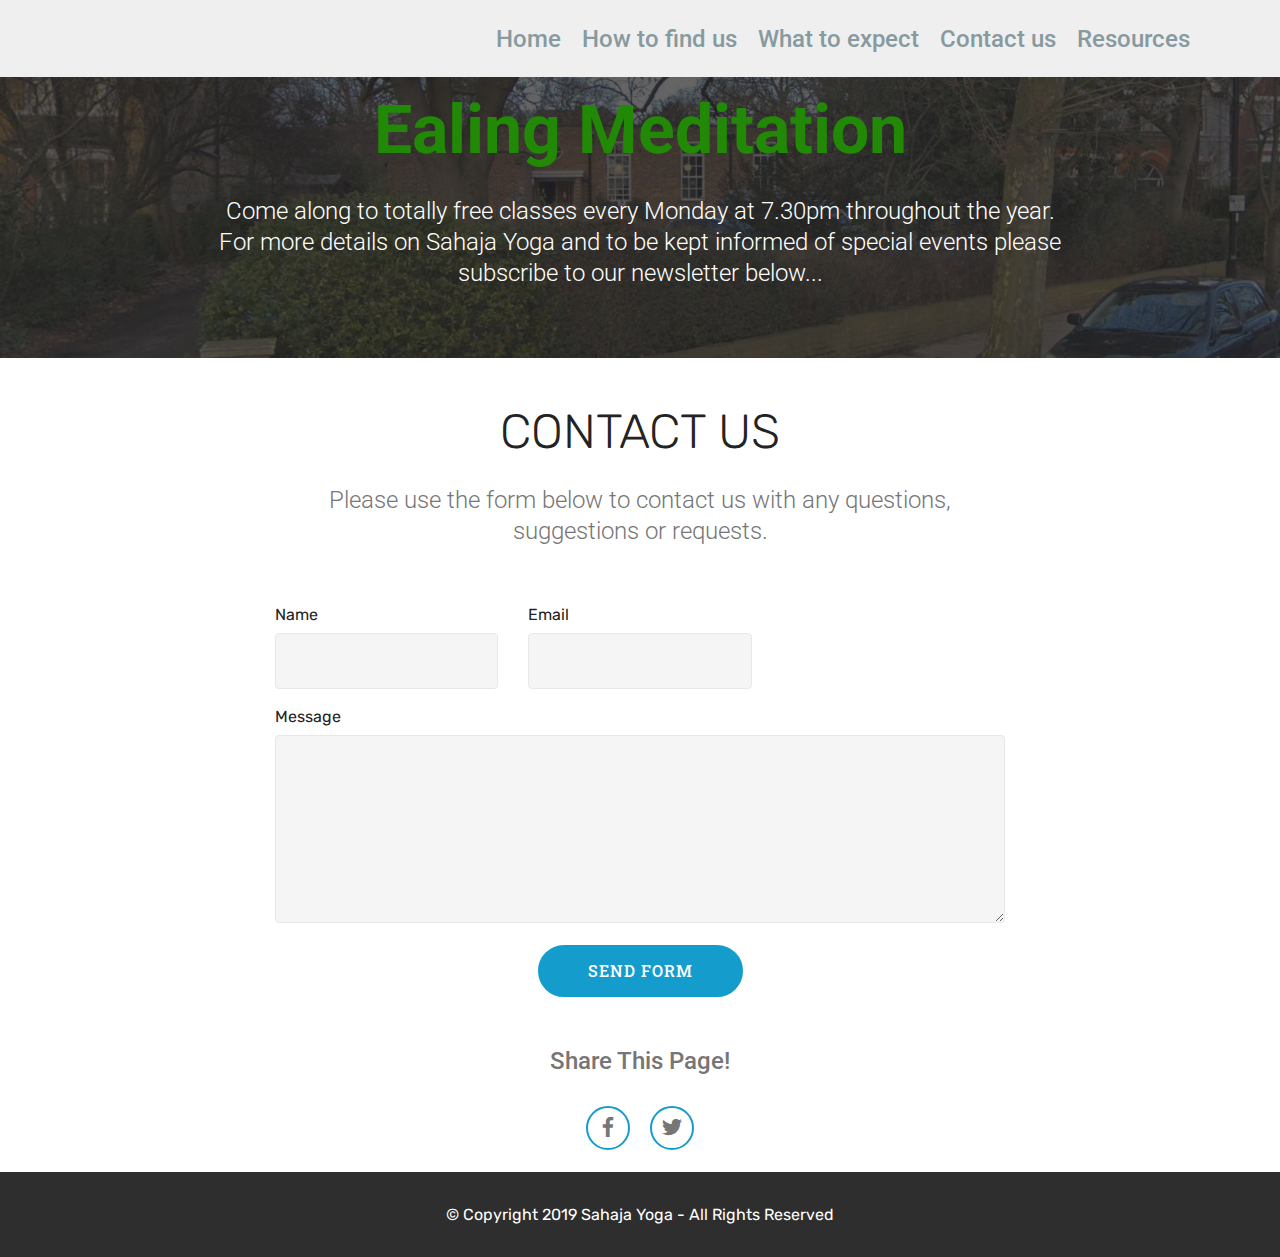
==== commit fc3b3055: "create github pages" ====
--- a/contactus.html
+++ b/contactus.html
@@ -26,43 +26,7 @@
 <link rel="manifest" href="manifest.json">
 <script src="sw-connect.js"></script></head>
 <body>
-  <section class="menu cid-rzrLYLsdFw" once="menu" id="menu2-1b">
-
-    
-
-    <nav class="navbar navbar-expand beta-menu navbar-dropdown align-items-center navbar-fixed-top navbar-toggleable-sm">
-        <button class="navbar-toggler navbar-toggler-right" type="button" data-toggle="collapse" data-target="#navbarSupportedContent" aria-controls="navbarSupportedContent" aria-expanded="false" aria-label="Toggle navigation">
-            <div class="hamburger">
-                <span></span>
-                <span></span>
-                <span></span>
-                <span></span>
-            </div>
-        </button>
-        <div class="menu-logo">
-            <div class="navbar-brand">
-                
-                
-            </div>
-        </div>
-        <div class="collapse navbar-collapse" id="navbarSupportedContent">
-            <ul class="navbar-nav nav-dropdown nav-right navbar-nav-top-padding" data-app-modern-menu="true"><li class="nav-item">
-                    <a class="nav-link link text-info display-4" href="index.html">
-                        Home</a>
-                </li><li class="nav-item"><a class="nav-link link text-info display-4" href="findus.html">
-                        How to find us</a></li><li class="nav-item"><a class="nav-link link text-info display-4" href="whattoexpect.html">
-                        What to expect</a></li><li class="nav-item"><a class="nav-link link text-info display-4" href="contactus.html">
-                        Contact us</a></li>
-                <li class="nav-item">
-                    <a class="nav-link link text-info display-4" href="#">
-                        Resources</a>
-                </li></ul>
-            
-        </div>
-    </nav>
-</section>
-
-<section class="header1 cid-rzrLYGbPC7" id="header1-14">
+  <section class="header1 cid-rzrLYGbPC7" id="header1-14">
 
     
 
@@ -103,7 +67,7 @@
         <div class="row justify-content-center">
             <div class="media-container-column col-lg-8" data-form-type="formoid">
                 <!---Formbuilder Form--->
-                <form action="https://mobirise.com/" method="POST" class="mbr-form form-with-styler" data-form-title="Mobirise Form"><input type="hidden" name="email" data-form-email="true" value="wtzinkTnFHmS6nbP2ixDctC38cv2uahCUDF8X0Ptoif3aAc4qxjBd4SooRGVv1TV05p3VgmQpO48NPKiVNfQHRXfDV/7eMp52Pio+6GOVGcTlql3ilkWLt+3/0jAltB7">
+                <form action="https://mobirise.com/" method="POST" class="mbr-form form-with-styler" data-form-title="Mobirise Form"><input type="hidden" name="email" data-form-email="true" value="u0tMnUp7RO1Q2h5hFvGxLBJ/HWV6IBWY29mb1lpZaF6N/0YppbibIIIVqJsCQrYMfCMgBZgUTLp6ZWwNU/pj2mGekml7ALj6uy0k+j43QEZNYgqpVjZTaerBEk6i7ugw">
                     <div class="row">
                         <div hidden="hidden" data-form-alert="" class="alert alert-success col-12">Thanks for filling out the form!</div>
                         <div hidden="hidden" data-form-alert-danger="" class="alert alert-danger col-12">
@@ -177,6 +141,42 @@
     </div>
 </section>
 
+<section class="menu cid-rzrLYLsdFw" once="menu" id="menu2-1b">
+
+    
+
+    <nav class="navbar navbar-expand beta-menu navbar-dropdown align-items-center navbar-fixed-top navbar-toggleable-sm">
+        <button class="navbar-toggler navbar-toggler-right" type="button" data-toggle="collapse" data-target="#navbarSupportedContent" aria-controls="navbarSupportedContent" aria-expanded="false" aria-label="Toggle navigation">
+            <div class="hamburger">
+                <span></span>
+                <span></span>
+                <span></span>
+                <span></span>
+            </div>
+        </button>
+        <div class="menu-logo">
+            <div class="navbar-brand">
+                
+                
+            </div>
+        </div>
+        <div class="collapse navbar-collapse" id="navbarSupportedContent">
+            <ul class="navbar-nav nav-dropdown nav-right navbar-nav-top-padding" data-app-modern-menu="true"><li class="nav-item">
+                    <a class="nav-link link text-danger display-5" href="index.html">
+                        Home</a>
+                </li><li class="nav-item"><a class="nav-link link text-danger display-5" href="findus.html">
+                        How to find us</a></li><li class="nav-item"><a class="nav-link link text-danger display-5" href="whattoexpect.html">
+                        What to expect</a></li><li class="nav-item"><a class="nav-link link text-danger display-5" href="contactus.html">
+                        Contact us</a></li>
+                <li class="nav-item">
+                    <a class="nav-link link text-danger display-5" href="resources.html">
+                        Resources</a>
+                </li></ul>
+            
+        </div>
+    </nav>
+</section>
+
 
   <script src="assets/web/assets/jquery/jquery.min.js"></script>
   <script src="assets/popper/popper.min.js"></script>
--- a/assets/mobirise/css/mbr-additional.css
+++ b/assets/mobirise/css/mbr-additional.css
@@ -43,7 +43,7 @@
   font-size: 1.6rem;
 }
 .display-5 {
-  font-family: 'Rubik', sans-serif;
+  font-family: 'Roboto', sans-serif;
   font-size: 1.5rem;
 }
 .display-5 > .mbr-iconfont {
@@ -146,7 +146,7 @@
   background-color: #3ac617 !important;
 }
 .bg-danger {
-  background-color: #b1a374 !important;
+  background-color: #879a9f !important;
 }
 .btn-primary,
 .btn-primary:active {
@@ -250,8 +250,8 @@
 }
 .btn-danger,
 .btn-danger:active {
-  background-color: #b1a374 !important;
-  border-color: #b1a374 !important;
+  background-color: #879a9f !important;
+  border-color: #879a9f !important;
   color: #ffffff !important;
 }
 .btn-danger:hover,
@@ -259,14 +259,14 @@
 .btn-danger.focus,
 .btn-danger.active {
   color: #ffffff !important;
-  background-color: #8b7d4e !important;
-  border-color: #8b7d4e !important;
+  background-color: #617479 !important;
+  border-color: #617479 !important;
 }
 .btn-danger.disabled,
 .btn-danger:disabled {
   color: #ffffff !important;
-  background-color: #8b7d4e !important;
-  border-color: #8b7d4e !important;
+  background-color: #617479 !important;
+  border-color: #617479 !important;
 }
 .btn-white {
   color: #333333 !important;
@@ -414,22 +414,22 @@
 .btn-danger-outline,
 .btn-danger-outline:active {
   background: none;
-  border-color: #7a6e45;
-  color: #7a6e45;
+  border-color: #55666b;
+  color: #55666b;
 }
 .btn-danger-outline:hover,
 .btn-danger-outline:focus,
 .btn-danger-outline.focus,
 .btn-danger-outline.active {
   color: #ffffff;
-  background-color: #b1a374;
-  border-color: #b1a374;
+  background-color: #879a9f;
+  border-color: #879a9f;
 }
 .btn-danger-outline.disabled,
 .btn-danger-outline:disabled {
   color: #ffffff !important;
-  background-color: #b1a374 !important;
-  border-color: #b1a374 !important;
+  background-color: #879a9f !important;
+  border-color: #879a9f !important;
 }
 .btn-black-outline,
 .btn-black-outline:active {
@@ -481,7 +481,7 @@
   color: #3ac617 !important;
 }
 .text-danger {
-  color: #b1a374 !important;
+  color: #879a9f !important;
 }
 .text-white {
   color: #ffffff !important;
@@ -511,7 +511,7 @@
 }
 a.text-danger:hover,
 a.text-danger:focus {
-  color: #7a6e45 !important;
+  color: #55666b !important;
 }
 a.text-white:hover,
 a.text-white:focus {
@@ -531,7 +531,7 @@
   background-color: #3ac617;
 }
 .alert-danger {
-  background-color: #b1a374;
+  background-color: #879a9f;
 }
 .mbr-section-btn a.btn:not(.btn-form) {
   border-radius: 100px;
@@ -587,7 +587,7 @@
 }
 .mbr-plan-header.bg-danger .mbr-plan-subtitle,
 .mbr-plan-header.bg-danger .mbr-plan-price-desc {
-  color: #dfd9c6;
+  color: #ced6d8;
 }
 /* Scroll to top button*/
 .scrollToTop_wraper {
@@ -3494,3 +3494,496 @@
 .cid-rzrLYLsdFw .dropdown-item:hover {
   color: #767676 !important;
 }
+.cid-rzrOhb7GOD {
+  padding-top: 90px;
+  padding-bottom: 45px;
+  background-image: url("../../../assets/images/friendsmeetinghouseealing-1-1590x596.jpg");
+}
+.cid-rzrOhb7GOD H1 {
+  color: #218906;
+}
+.cid-rzrPlSYJpB {
+  padding-top: 15px;
+  padding-bottom: 0px;
+  background-color: #efefef;
+}
+.cid-rzrPlSYJpB P {
+  color: #767676;
+}
+.cid-rzrTaeHofQ {
+  padding-top: 0px;
+  padding-bottom: 0px;
+  background: linear-gradient(45deg, #ffffff, #ffffff);
+}
+@media (min-width: 992px) {
+  .cid-rzrTaeHofQ .mbr-figure {
+    padding-left: 4rem;
+  }
+}
+@media (max-width: 991px) {
+  .cid-rzrTaeHofQ .mbr-figure {
+    padding-top: 3rem;
+  }
+}
+.cid-rzrTaeHofQ .mbr-text,
+.cid-rzrTaeHofQ .mbr-section-btn {
+  color: #767676;
+}
+.cid-rzrTaeHofQ .mbr-text,
+.cid-rzrTaeHofQ .mbr-section-btn P {
+  text-align: left;
+}
+.cid-rzrOhdVzzp .navbar {
+  background: #efefef;
+  transition: none;
+  min-height: 77px;
+  padding: .5rem 0;
+}
+.cid-rzrOhdVzzp .navbar-dropdown.bg-color.transparent.opened {
+  background: #efefef;
+}
+.cid-rzrOhdVzzp a {
+  font-style: normal;
+}
+.cid-rzrOhdVzzp .nav-item span {
+  padding-right: 0.4em;
+  line-height: 0.5em;
+  vertical-align: text-bottom;
+  position: relative;
+  text-decoration: none;
+}
+.cid-rzrOhdVzzp .nav-item a {
+  display: -webkit-flex;
+  align-items: center;
+  justify-content: center;
+  padding: 0.7rem 0 !important;
+  margin: 0rem .65rem !important;
+  -webkit-align-items: center;
+  -webkit-justify-content: center;
+}
+.cid-rzrOhdVzzp .nav-item:focus,
+.cid-rzrOhdVzzp .nav-link:focus {
+  outline: none;
+}
+.cid-rzrOhdVzzp .btn {
+  padding: 0.4rem 1.5rem;
+  display: -webkit-inline-flex;
+  align-items: center;
+  -webkit-align-items: center;
+}
+.cid-rzrOhdVzzp .btn .mbr-iconfont {
+  font-size: 1.6rem;
+}
+.cid-rzrOhdVzzp .menu-logo {
+  margin-right: auto;
+}
+.cid-rzrOhdVzzp .menu-logo .navbar-brand {
+  display: flex;
+  margin-left: 5rem;
+  padding: 0;
+  transition: padding .2s;
+  min-height: 3.8rem;
+  -webkit-align-items: center;
+  align-items: center;
+}
+.cid-rzrOhdVzzp .menu-logo .navbar-brand .navbar-caption-wrap {
+  display: flex;
+  -webkit-align-items: center;
+  align-items: center;
+  word-break: break-word;
+  min-width: 7rem;
+  margin: .3rem 0;
+}
+.cid-rzrOhdVzzp .menu-logo .navbar-brand .navbar-caption-wrap .navbar-caption {
+  line-height: 1.2rem !important;
+  padding-right: 2rem;
+}
+.cid-rzrOhdVzzp .menu-logo .navbar-brand .navbar-logo {
+  font-size: 4rem;
+  transition: font-size 0.25s;
+}
+.cid-rzrOhdVzzp .menu-logo .navbar-brand .navbar-logo img {
+  display: flex;
+}
+.cid-rzrOhdVzzp .menu-logo .navbar-brand .navbar-logo .mbr-iconfont {
+  transition: font-size 0.25s;
+}
+.cid-rzrOhdVzzp .menu-logo .navbar-brand .navbar-logo a {
+  display: inline-flex;
+}
+.cid-rzrOhdVzzp .navbar-toggleable-sm .navbar-collapse {
+  justify-content: flex-end;
+  -webkit-justify-content: flex-end;
+  padding-right: 5rem;
+  width: auto;
+}
+.cid-rzrOhdVzzp .navbar-toggleable-sm .navbar-collapse .navbar-nav {
+  flex-wrap: wrap;
+  -webkit-flex-wrap: wrap;
+  padding-left: 0;
+}
+.cid-rzrOhdVzzp .navbar-toggleable-sm .navbar-collapse .navbar-nav .nav-item {
+  -webkit-align-self: center;
+  align-self: center;
+}
+.cid-rzrOhdVzzp .navbar-toggleable-sm .navbar-collapse .navbar-buttons {
+  padding-left: 0;
+  padding-bottom: 0;
+}
+.cid-rzrOhdVzzp .dropdown .dropdown-menu {
+  background: #efefef;
+  display: none;
+  position: absolute;
+  min-width: 5rem;
+  padding-top: 1.4rem;
+  padding-bottom: 1.4rem;
+  text-align: left;
+}
+.cid-rzrOhdVzzp .dropdown .dropdown-menu .dropdown-item {
+  width: auto;
+  padding: 0.235em 1.5385em 0.235em 1.5385em !important;
+}
+.cid-rzrOhdVzzp .dropdown .dropdown-menu .dropdown-item::after {
+  right: 0.5rem;
+}
+.cid-rzrOhdVzzp .dropdown .dropdown-menu .dropdown-submenu {
+  margin: 0;
+}
+.cid-rzrOhdVzzp .dropdown.open > .dropdown-menu {
+  display: block;
+}
+.cid-rzrOhdVzzp .navbar-toggleable-sm.opened:after {
+  position: absolute;
+  width: 100vw;
+  height: 100vh;
+  content: '';
+  background-color: rgba(0, 0, 0, 0.1);
+  left: 0;
+  bottom: 0;
+  transform: translateY(100%);
+  -webkit-transform: translateY(100%);
+  z-index: 1000;
+}
+.cid-rzrOhdVzzp .navbar.navbar-short {
+  min-height: 60px;
+  transition: all .2s;
+}
+.cid-rzrOhdVzzp .navbar.navbar-short .navbar-toggler-right {
+  top: 20px;
+}
+.cid-rzrOhdVzzp .navbar.navbar-short .navbar-logo a {
+  font-size: 2.5rem !important;
+  line-height: 2.5rem;
+  transition: font-size 0.25s;
+}
+.cid-rzrOhdVzzp .navbar.navbar-short .navbar-logo a .mbr-iconfont {
+  font-size: 2.5rem !important;
+}
+.cid-rzrOhdVzzp .navbar.navbar-short .navbar-logo a img {
+  height: 3rem !important;
+}
+.cid-rzrOhdVzzp .navbar.navbar-short .navbar-brand {
+  min-height: 3rem;
+}
+.cid-rzrOhdVzzp button.navbar-toggler {
+  width: 31px;
+  height: 18px;
+  cursor: pointer;
+  transition: all .2s;
+  top: 1.5rem;
+  right: 1rem;
+}
+.cid-rzrOhdVzzp button.navbar-toggler:focus {
+  outline: none;
+}
+.cid-rzrOhdVzzp button.navbar-toggler .hamburger span {
+  position: absolute;
+  right: 0;
+  width: 30px;
+  height: 2px;
+  border-right: 5px;
+  background-color: #333333;
+}
+.cid-rzrOhdVzzp button.navbar-toggler .hamburger span:nth-child(1) {
+  top: 0;
+  transition: all .2s;
+}
+.cid-rzrOhdVzzp button.navbar-toggler .hamburger span:nth-child(2) {
+  top: 8px;
+  transition: all .15s;
+}
+.cid-rzrOhdVzzp button.navbar-toggler .hamburger span:nth-child(3) {
+  top: 8px;
+  transition: all .15s;
+}
+.cid-rzrOhdVzzp button.navbar-toggler .hamburger span:nth-child(4) {
+  top: 16px;
+  transition: all .2s;
+}
+.cid-rzrOhdVzzp nav.opened .hamburger span:nth-child(1) {
+  top: 8px;
+  width: 0;
+  opacity: 0;
+  right: 50%;
+  transition: all .2s;
+}
+.cid-rzrOhdVzzp nav.opened .hamburger span:nth-child(2) {
+  -webkit-transform: rotate(45deg);
+  transform: rotate(45deg);
+  transition: all .25s;
+}
+.cid-rzrOhdVzzp nav.opened .hamburger span:nth-child(3) {
+  -webkit-transform: rotate(-45deg);
+  transform: rotate(-45deg);
+  transition: all .25s;
+}
+.cid-rzrOhdVzzp nav.opened .hamburger span:nth-child(4) {
+  top: 8px;
+  width: 0;
+  opacity: 0;
+  right: 50%;
+  transition: all .2s;
+}
+.cid-rzrOhdVzzp .collapsed.navbar-expand {
+  flex-direction: column;
+  -webkit-flex-direction: column;
+}
+.cid-rzrOhdVzzp .collapsed .btn {
+  display: -webkit-flex;
+}
+.cid-rzrOhdVzzp .collapsed .navbar-collapse {
+  display: none !important;
+  padding-right: 0 !important;
+}
+.cid-rzrOhdVzzp .collapsed .navbar-collapse.collapsing,
+.cid-rzrOhdVzzp .collapsed .navbar-collapse.show {
+  display: block !important;
+}
+.cid-rzrOhdVzzp .collapsed .navbar-collapse.collapsing .navbar-nav,
+.cid-rzrOhdVzzp .collapsed .navbar-collapse.show .navbar-nav {
+  display: block;
+  text-align: center;
+}
+.cid-rzrOhdVzzp .collapsed .navbar-collapse.collapsing .navbar-nav .nav-item,
+.cid-rzrOhdVzzp .collapsed .navbar-collapse.show .navbar-nav .nav-item {
+  clear: both;
+}
+.cid-rzrOhdVzzp .collapsed .navbar-collapse.collapsing .navbar-nav .nav-item:last-child,
+.cid-rzrOhdVzzp .collapsed .navbar-collapse.show .navbar-nav .nav-item:last-child {
+  margin-bottom: 1rem;
+}
+.cid-rzrOhdVzzp .collapsed .navbar-collapse.collapsing .navbar-buttons,
+.cid-rzrOhdVzzp .collapsed .navbar-collapse.show .navbar-buttons {
+  text-align: center;
+}
+.cid-rzrOhdVzzp .collapsed .navbar-collapse.collapsing .navbar-buttons:last-child,
+.cid-rzrOhdVzzp .collapsed .navbar-collapse.show .navbar-buttons:last-child {
+  margin-bottom: 1rem;
+}
+.cid-rzrOhdVzzp .collapsed button.navbar-toggler {
+  display: block;
+}
+.cid-rzrOhdVzzp .collapsed .navbar-brand {
+  margin-left: 1rem !important;
+}
+.cid-rzrOhdVzzp .collapsed .navbar-toggleable-sm {
+  flex-direction: column;
+  -webkit-flex-direction: column;
+}
+.cid-rzrOhdVzzp .collapsed .dropdown .dropdown-menu {
+  width: 100%;
+  text-align: center;
+  position: relative;
+  opacity: 0;
+  overflow: hidden;
+  display: block;
+  height: 0;
+  visibility: hidden;
+  padding: 0;
+  transition-duration: .5s;
+  transition-property: opacity,padding,height;
+}
+.cid-rzrOhdVzzp .collapsed .dropdown.open > .dropdown-menu {
+  position: relative;
+  opacity: 1;
+  height: auto;
+  padding: 1.4rem 0;
+  visibility: visible;
+}
+.cid-rzrOhdVzzp .collapsed .dropdown .dropdown-submenu {
+  left: 0;
+  text-align: center;
+  width: 100%;
+}
+.cid-rzrOhdVzzp .collapsed .dropdown .dropdown-toggle[data-toggle="dropdown-submenu"]::after {
+  margin-top: 0;
+  position: inherit;
+  right: 0;
+  top: 50%;
+  display: inline-block;
+  width: 0;
+  height: 0;
+  margin-left: .3em;
+  vertical-align: middle;
+  content: "";
+  border-top: .30em solid;
+  border-right: .30em solid transparent;
+  border-left: .30em solid transparent;
+}
+@media (max-width: 1023px) {
+  .cid-rzrOhdVzzp.navbar-expand {
+    flex-direction: column;
+    -webkit-flex-direction: column;
+  }
+  .cid-rzrOhdVzzp img {
+    height: 3.8rem !important;
+  }
+  .cid-rzrOhdVzzp .btn {
+    display: -webkit-flex;
+  }
+  .cid-rzrOhdVzzp button.navbar-toggler {
+    display: block;
+  }
+  .cid-rzrOhdVzzp .navbar-brand {
+    margin-left: 1rem !important;
+  }
+  .cid-rzrOhdVzzp .navbar-toggleable-sm {
+    flex-direction: column;
+    -webkit-flex-direction: column;
+  }
+  .cid-rzrOhdVzzp .navbar-collapse {
+    display: none !important;
+    padding-right: 0 !important;
+  }
+  .cid-rzrOhdVzzp .navbar-collapse.collapsing,
+  .cid-rzrOhdVzzp .navbar-collapse.show {
+    display: block !important;
+  }
+  .cid-rzrOhdVzzp .navbar-collapse.collapsing .navbar-nav,
+  .cid-rzrOhdVzzp .navbar-collapse.show .navbar-nav {
+    display: block;
+    text-align: center;
+  }
+  .cid-rzrOhdVzzp .navbar-collapse.collapsing .navbar-nav .nav-item,
+  .cid-rzrOhdVzzp .navbar-collapse.show .navbar-nav .nav-item {
+    clear: both;
+  }
+  .cid-rzrOhdVzzp .navbar-collapse.collapsing .navbar-nav .nav-item:last-child,
+  .cid-rzrOhdVzzp .navbar-collapse.show .navbar-nav .nav-item:last-child {
+    margin-bottom: 1rem;
+  }
+  .cid-rzrOhdVzzp .navbar-collapse.collapsing .navbar-buttons,
+  .cid-rzrOhdVzzp .navbar-collapse.show .navbar-buttons {
+    text-align: center;
+  }
+  .cid-rzrOhdVzzp .navbar-collapse.collapsing .navbar-buttons:last-child,
+  .cid-rzrOhdVzzp .navbar-collapse.show .navbar-buttons:last-child {
+    margin-bottom: 1rem;
+  }
+  .cid-rzrOhdVzzp .dropdown .dropdown-menu {
+    width: 100%;
+    text-align: center;
+    position: relative;
+    opacity: 0;
+    overflow: hidden;
+    display: block;
+    height: 0;
+    visibility: hidden;
+    padding: 0;
+    transition-duration: .5s;
+    transition-property: opacity,padding,height;
+  }
+  .cid-rzrOhdVzzp .dropdown.open > .dropdown-menu {
+    position: relative;
+    opacity: 1;
+    height: auto;
+    padding: 1.4rem 0;
+    visibility: visible;
+  }
+  .cid-rzrOhdVzzp .dropdown .dropdown-submenu {
+    left: 0;
+    text-align: center;
+    width: 100%;
+  }
+  .cid-rzrOhdVzzp .dropdown .dropdown-toggle[data-toggle="dropdown-submenu"]::after {
+    margin-top: 0;
+    position: inherit;
+    right: 0;
+    top: 50%;
+    display: inline-block;
+    width: 0;
+    height: 0;
+    margin-left: .3em;
+    vertical-align: middle;
+    content: "";
+    border-top: .30em solid;
+    border-right: .30em solid transparent;
+    border-left: .30em solid transparent;
+  }
+}
+@media (min-width: 767px) {
+  .cid-rzrOhdVzzp .menu-logo {
+    flex-shrink: 0;
+    -webkit-flex-shrink: 0;
+  }
+}
+.cid-rzrOhdVzzp .navbar-collapse {
+  flex-basis: auto;
+  -webkit-flex-basis: auto;
+}
+.cid-rzrOhdVzzp .nav-link:hover,
+.cid-rzrOhdVzzp .dropdown-item:hover {
+  color: #767676 !important;
+}
+.cid-rzrOCBv5MK {
+  padding-top: 15px;
+  padding-bottom: 0px;
+  background-color: #ffffff;
+}
+.cid-rzrOCBv5MK h4 {
+  font-weight: 500;
+  margin-bottom: 0;
+  text-align: left;
+}
+.cid-rzrOCBv5MK p {
+  color: #767676;
+  text-align: left;
+}
+.cid-rzrOCBv5MK .card-box {
+  padding-top: 2rem;
+}
+.cid-rzrOCBv5MK .card-wrapper {
+  height: 100%;
+}
+.cid-rzrOhcPhsQ {
+  padding-top: 0px;
+  padding-bottom: 15px;
+  background-color: #ffffff;
+}
+.cid-rzrOhcPhsQ [class^="socicon-"]:before,
+.cid-rzrOhcPhsQ [class*=" socicon-"]:before {
+  line-height: 44px;
+}
+.cid-rzrOhcPhsQ .btn-social {
+  border-color: #149dcc;
+}
+.cid-rzrOhcPhsQ .btn-social:hover {
+  background: #149dcc;
+}
+.cid-rzrOhcPhsQ .btn-social:hover i.socicon {
+  color: #ffffff !important;
+}
+@media (max-width: 767px) {
+  .cid-rzrOhcPhsQ .btn {
+    font-size: 20px !important;
+  }
+}
+.cid-rzrOhcPhsQ .btn-social,
+.cid-rzrOhcPhsQ .mbr-section-title {
+  color: #767676;
+}
+.cid-rzrOhdorD3 {
+  padding-top: 30px;
+  padding-bottom: 30px;
+  background-color: #2e2e2e;
+}
